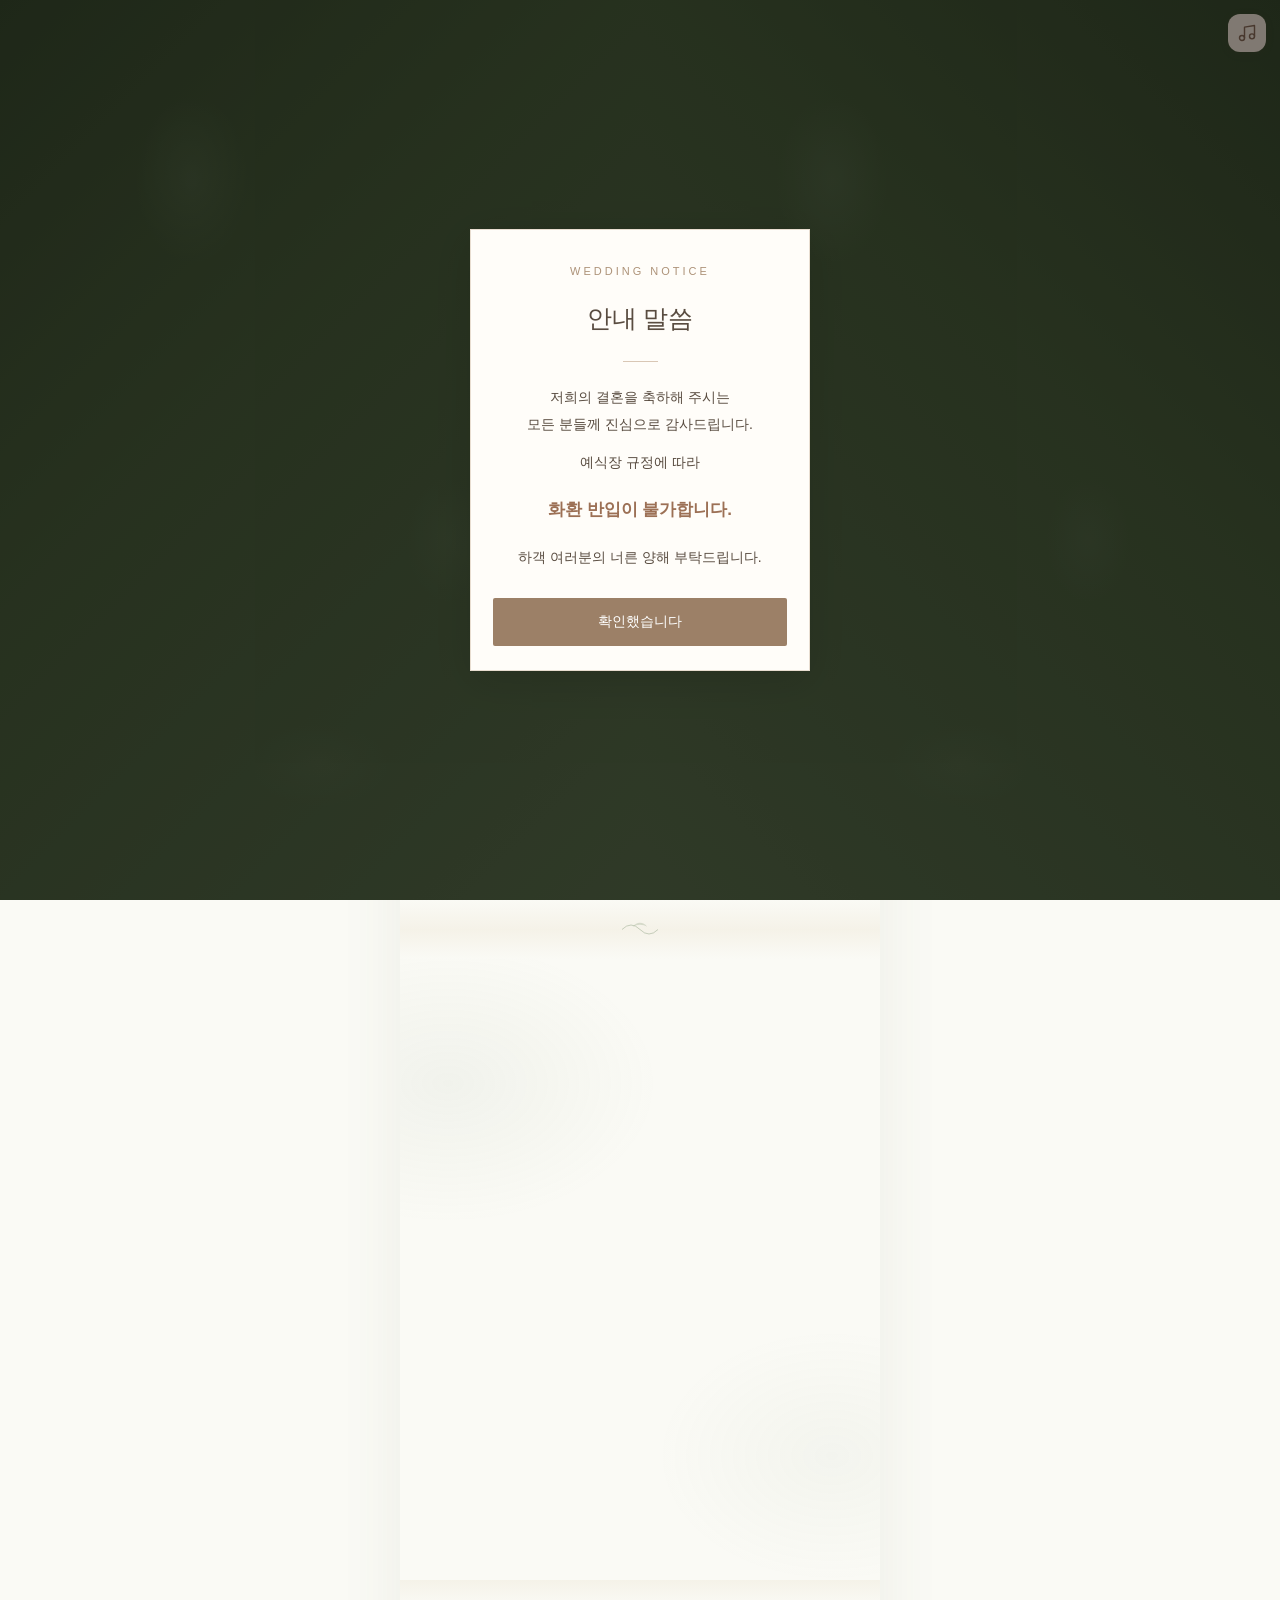
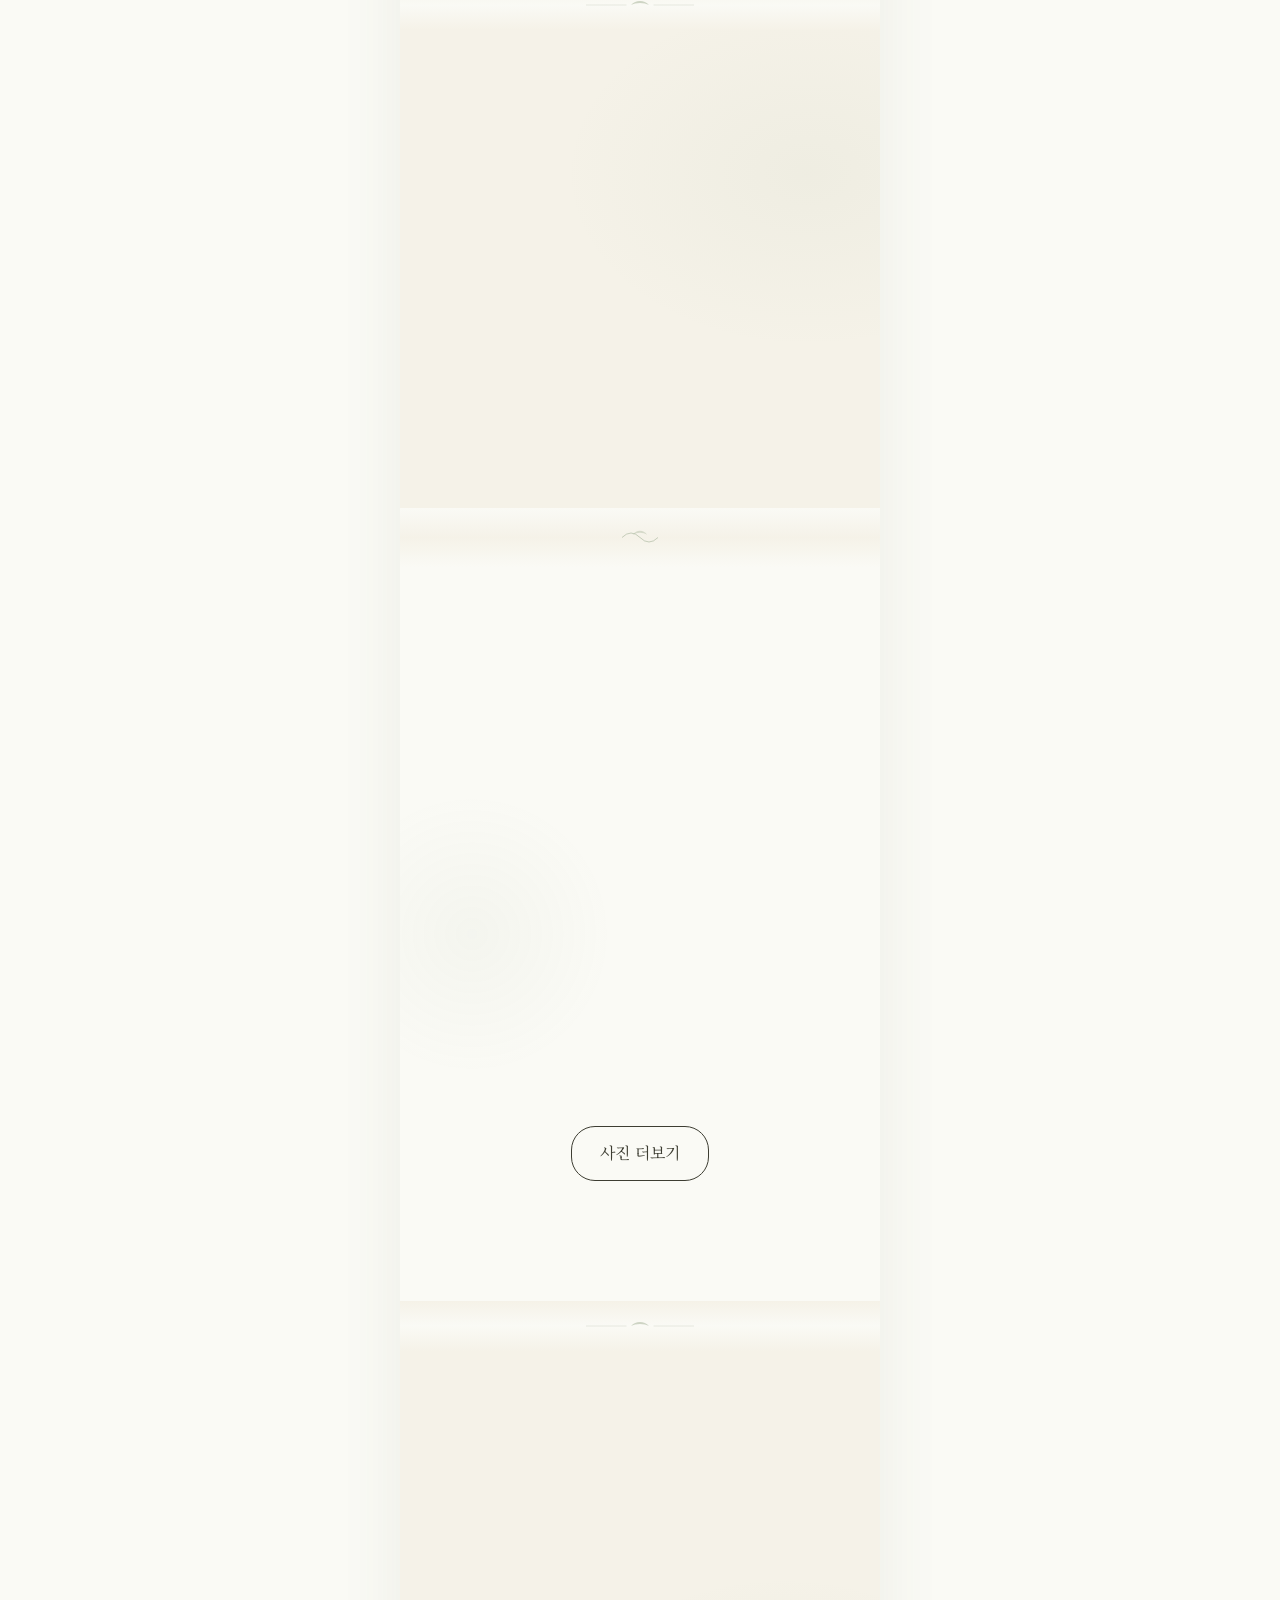
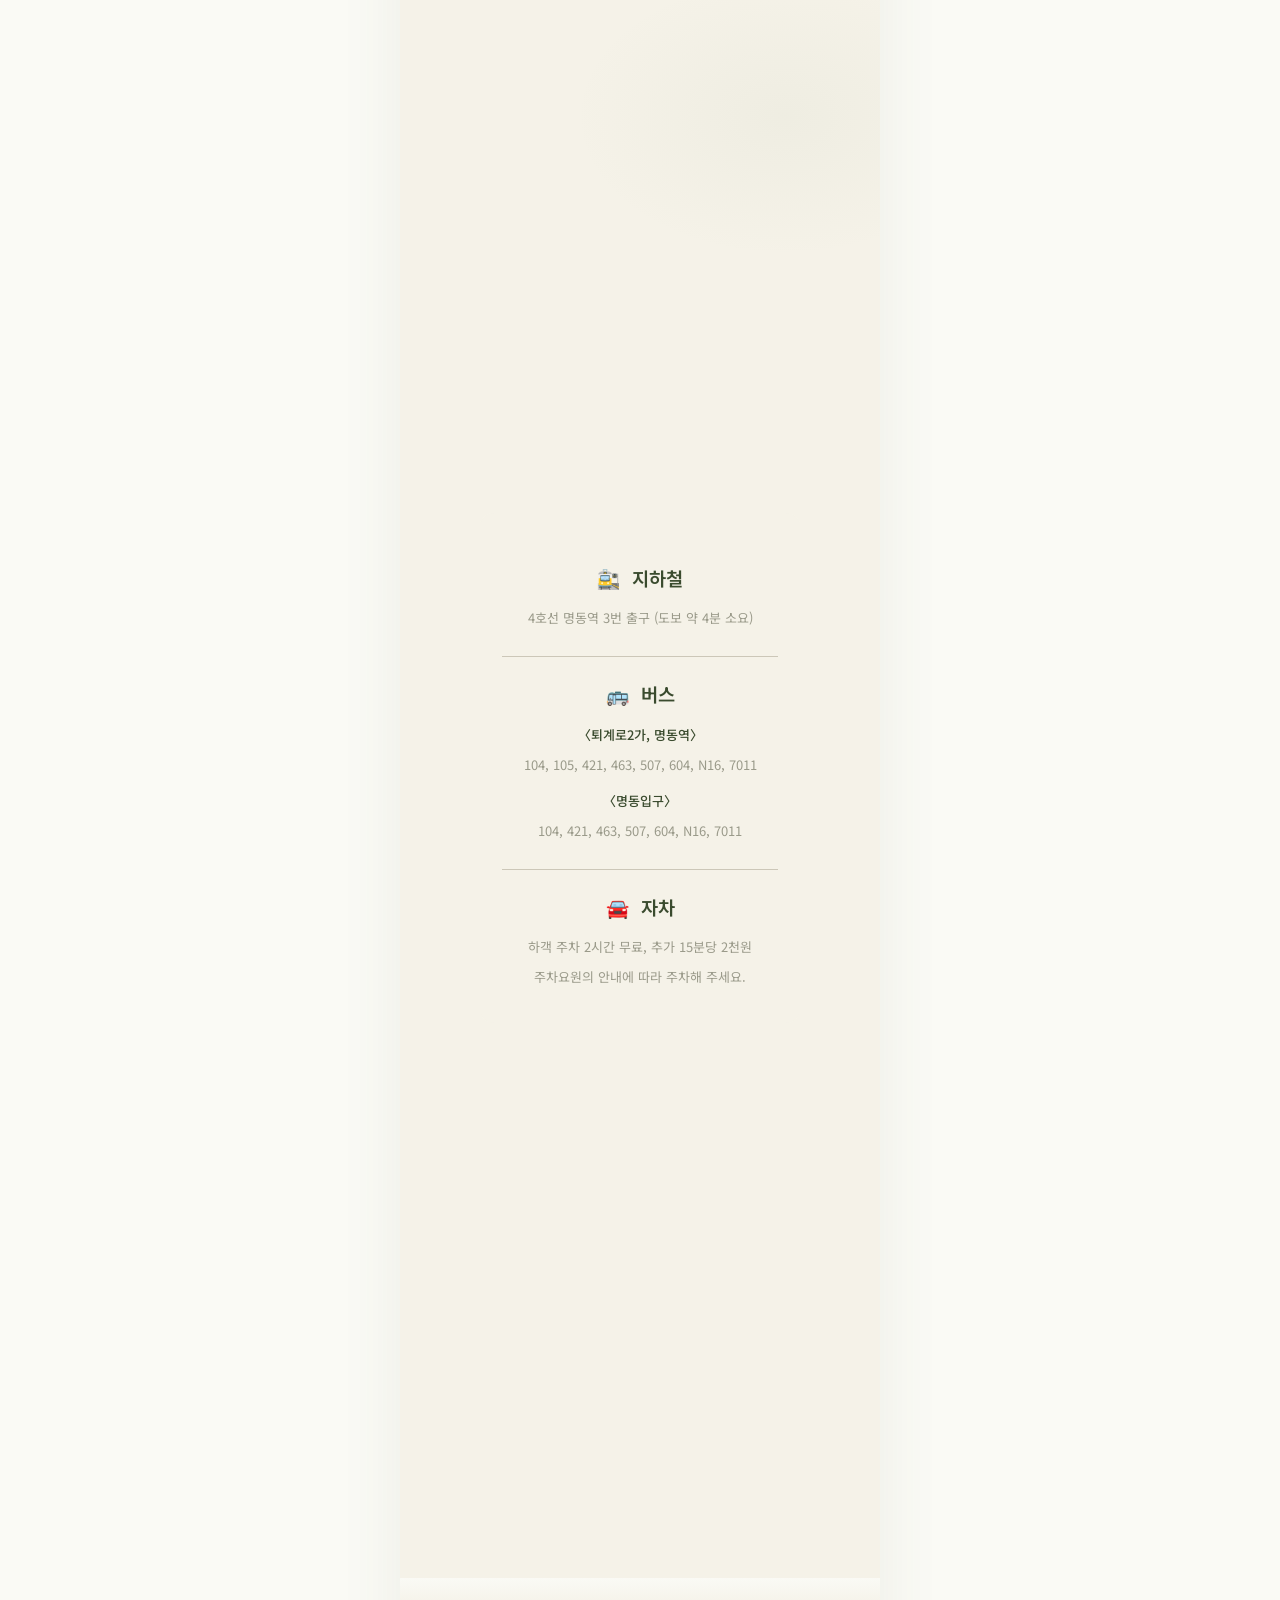
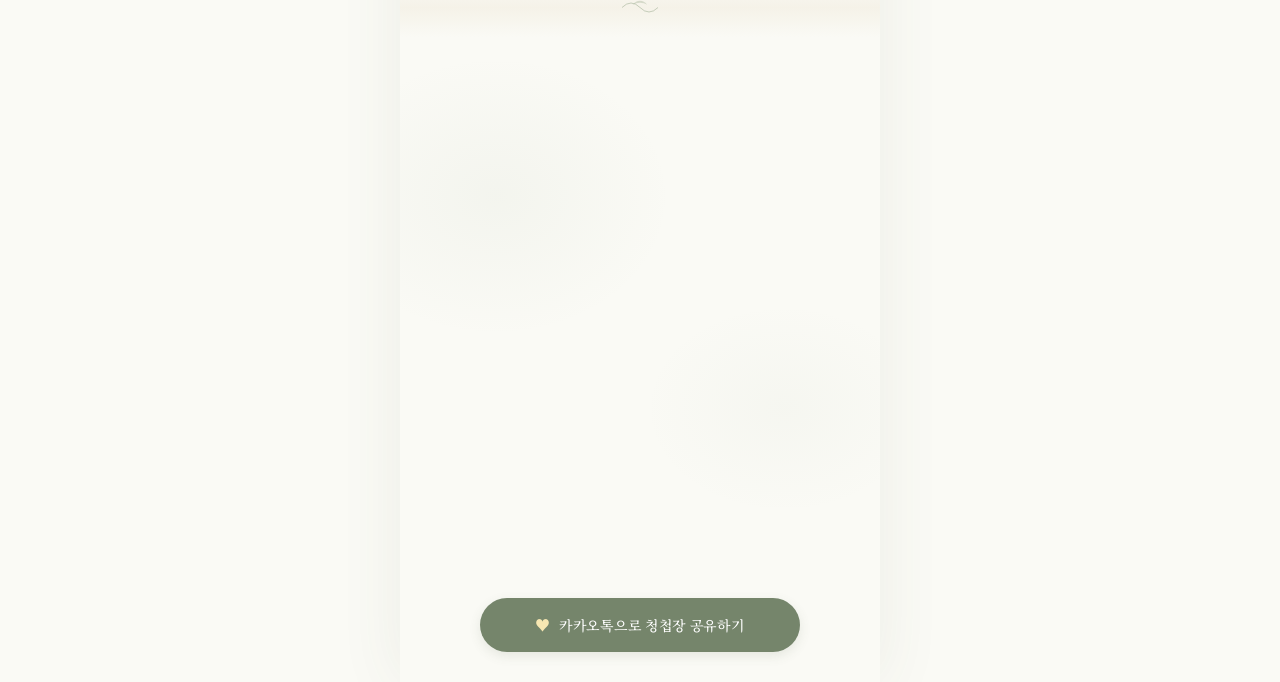
==== index.html @ 94fe9693 "Update index.html" ====
<!DOCTYPE html>
<html lang="ko">
<head>
  <meta charset="UTF-8">
  <meta name="viewport" content="width=device-width, initial-scale=1.0, viewport-fit=cover">
  <meta name="format-detection" content="telephone=no">

  <!-- Meta / OG tags - config.js 값으로 script에서 동적 설정 -->
  <meta property="og:type" content="website">
  <meta property="og:title" content="진혁 ♡ 한을 결혼합니다">
  <meta property="og:description" content="3월 6일 토요일 오후 1시30분 명동 라루체 5층 단독홀">
  <meta property="og:image" content="https://hyukeul.github.io/my_wedding_/images/og/1.jpg?v=5">
  <meta property="og:url" content="https://hyukeul.github.io/my_wedding_/">
  
  <meta name="description" content="3월 6일, 진혁과 한을이 부부가 됩니다. 소중한 분들을 초대합니다.">

  <title>진혁♡한을 결혼합니다</title>

  <!-- Fonts -->
  <link rel="preconnect" href="https://fonts.googleapis.com">
  <link rel="preconnect" href="https://fonts.gstatic.com" crossorigin>
  <link href="https://fonts.googleapis.com/css2?family=Noto+Serif+KR:wght@200;300;400;500;600;700&family=Noto+Sans+KR:wght@300;400;500;600&display=swap" rel="stylesheet">

<link rel="stylesheet" href="styles.css">
<script src="config.js"></script>
  
</head>
  
<body>

  <!-- ═══ Curtain Opening Animation ═══ -->
  <div id="curtain" class="curtain">
    <div class="curtain__left"></div>
    <div class="curtain__right"></div>
    <div class="curtain__content">
      <div class="curtain__leaf-icon">
        <svg width="32" height="32" viewBox="0 0 24 24" fill="none" stroke="currentColor" stroke-width="1"><path d="M12 2C6.5 2 2 6.5 2 12s4.5 10 10 10c1.5-3 2-6.5 2-10S13.5 5 12 2z"/><path d="M12 2c3 1.5 5 5 5 10s-2 8.5-5 10"/><path d="M2 12h20"/></svg>
      </div>
      <p class="curtain__subtitle">Wedding Invitation</p>
      <p class="curtain__names" id="curtainNames"></p>
      <button class="curtain__btn" id="curtainBtn">
        <svg width="16" height="16" viewBox="0 0 24 24" fill="none" stroke="currentColor" stroke-width="1.5"><path d="M12 2C6.5 2 2 6.5 2 12c0 3 2.5 6.5 10 10 7.5-3.5 10-7 10-10 0-5.5-4.5-10-10-10z"/><path d="M12 2v20"/></svg>
        초대장 열기
      </button>
    </div>
  </div>

  <!-- ═══ Falling Leaves ═══ -->
  <canvas id="leafCanvas" class="leaf-canvas"></canvas>

  <!-- ═══ Toast Notification ═══ -->
  <div id="toast" class="toast" aria-live="polite"></div>

  <!-- ═══ Photo Viewer Modal ═══ -->
  <div id="photoModal" class="photo-modal" role="dialog" aria-modal="true" aria-label="사진 보기">
    <button class="photo-modal__close" id="modalClose" aria-label="닫기">&times;</button>
    <button class="photo-modal__nav photo-modal__nav--prev" id="modalPrev" aria-label="이전 사진">&#8249;</button>
    <button class="photo-modal__nav photo-modal__nav--next" id="modalNext" aria-label="다음 사진">&#8250;</button>
    <div class="photo-modal__container" id="modalContainer">
      <img class="photo-modal__img" id="modalImg" src="" alt="사진" draggable="false">
    </div>
    <div class="photo-modal__counter" id="modalCounter"></div>
  </div>

  <!-- ═══ Main Content ═══ -->
  <main id="mainContent" class="main-content">

    <!-- ─── Hero Section ─── -->
    <section class="section hero" id="hero">
      <div class="hero__overlay"></div>
      <img class="hero__photo" id="heroPhoto" src="" alt="웨딩 사진" loading="eager">
      <div class="hero__content">
        <p class="hero__label animate-item" data-animate="fade-down">Wedding Invitation</p>
        <h1 class="hero__names animate-item" data-animate="fade-up" id="heroNames"></h1>
        <div class="hero__divider animate-item" data-animate="fade-in">
          <svg width="60" height="20" viewBox="0 0 60 20" fill="none">
            <path d="M5 10 Q15 2 30 10 Q45 18 55 10" stroke="rgba(255,255,255,0.5)" stroke-width="1" fill="none"/>
            <path d="M25 8 C28 3 32 3 35 8 C32 6 28 6 25 8z" fill="rgba(255,255,255,0.4)"/>
          </svg>
        </div>
        <p class="hero__date animate-item" data-animate="fade-up" id="heroDate"></p>
        <p class="hero__venue animate-item" data-animate="fade-up" id="heroVenue"></p>
      </div>

      <!-- Countdown -->
      <div class="countdown animate-item" data-animate="fade-up" id="countdown">
        <p class="countdown__label" id="countdownLabel"></p>
        <div class="countdown__timer">
          <div class="countdown__item">
            <span class="countdown__number" id="countDays">0</span>
            <span class="countdown__unit">일</span>
          </div>
          <div class="countdown__sep">:</div>
          <div class="countdown__item">
            <span class="countdown__number" id="countHours">0</span>
            <span class="countdown__unit">시간</span>
          </div>
          <div class="countdown__sep">:</div>
          <div class="countdown__item">
            <span class="countdown__number" id="countMinutes">0</span>
            <span class="countdown__unit">분</span>
          </div>
          <div class="countdown__sep">:</div>
          <div class="countdown__item">
            <span class="countdown__number" id="countSeconds">0</span>
            <span class="countdown__unit">초</span>
          </div>
        </div>
      </div>
    </section>

    <!-- ─── Leaf Divider ─── -->
    <div class="leaf-divider" aria-hidden="true">
      <svg viewBox="0 0 200 30" preserveAspectRatio="none">
        <path d="M80 15 Q90 5 100 15 Q110 25 120 15" stroke="var(--color-sage)" stroke-width="1" fill="none" opacity="0.5"/>
        <path d="M92 12 C96 6 104 6 108 12 C104 9 96 9 92 12z" fill="var(--color-sage)" opacity="0.3"/>
      </svg>
    </div>

    <!-- ─── Greeting Section ─── -->
    <section class="section greeting" id="greeting">
      <div class="section__inner">
        <div class="botanical-ornament animate-item" data-animate="fade-in" aria-hidden="true">
          <svg width="40" height="50" viewBox="0 0 40 50" fill="none">
            <path d="M20 48 L20 20" stroke="var(--color-sage)" stroke-width="1"/>
            <path d="M20 35 C12 30 8 22 12 15 C16 8 20 12 20 20" stroke="var(--color-sage)" stroke-width="1" fill="var(--color-sage)" fill-opacity="0.15"/>
            <path d="M20 30 C28 25 32 17 28 10 C24 3 20 7 20 15" stroke="var(--color-sage)" stroke-width="1" fill="var(--color-sage)" fill-opacity="0.15"/>
            <path d="M20 25 C14 22 11 16 14 11 C17 6 20 9 20 14" stroke="var(--color-forest)" stroke-width="0.8" fill="var(--color-forest)" fill-opacity="0.1"/>
          </svg>
        </div>
        <h2 class="section__title animate-item" data-animate="fade-up" id="greetingTitle"></h2>
        <p class="greeting__text animate-item" data-animate="fade-up" id="greetingContent"></p>
        <div class="greeting__parents animate-item" data-animate="fade-up" id="greetingParents"></div>
      </div>
    </section>

    <!-- ─── Leaf Divider ─── -->
    <div class="leaf-divider leaf-divider--alt" aria-hidden="true">
      <svg viewBox="0 0 200 20" preserveAspectRatio="none">
        <line x1="40" y1="10" x2="85" y2="10" stroke="var(--color-sage)" stroke-width="0.5" opacity="0.4"/>
        <path d="M90 10 C95 4 105 4 110 10 C105 7 95 7 90 10z" fill="var(--color-sage)" opacity="0.4"/>
        <line x1="115" y1="10" x2="160" y2="10" stroke="var(--color-sage)" stroke-width="0.5" opacity="0.4"/>
      </svg>
    </div>

    <!-- ─── Story Section ─── -->
    <section class="section story" id="story">
      <div class="section__inner">
        <h2 class="section__title animate-item" data-animate="fade-up" id="storyTitle"></h2>
        <p class="story__text animate-item" data-animate="fade-up" id="storyContent"></p>
        <div class="story__photos" id="storyPhotos"></div>
      </div>
    </section>

    <!-- ─── Leaf Divider ─── -->
    <div class="leaf-divider" aria-hidden="true">
      <svg viewBox="0 0 200 30" preserveAspectRatio="none">
        <path d="M80 15 Q90 5 100 15 Q110 25 120 15" stroke="var(--color-sage)" stroke-width="1" fill="none" opacity="0.5"/>
        <path d="M92 12 C96 6 104 6 108 12 C104 9 96 9 92 12z" fill="var(--color-sage)" opacity="0.3"/>
      </svg>
    </div>

    <!-- ─── Gallery Section ─── -->
    <section class="section gallery" id="gallery">
      <div class="section__inner">
        <h2 class="section__title animate-item" data-animate="fade-up">갤러리</h2>
        <div class="gallery__grid" id="galleryGrid"></div>
      </div>
    </section>

    <!-- ─── Leaf Divider ─── -->
    <div class="leaf-divider leaf-divider--alt" aria-hidden="true">
      <svg viewBox="0 0 200 20" preserveAspectRatio="none">
        <line x1="40" y1="10" x2="85" y2="10" stroke="var(--color-sage)" stroke-width="0.5" opacity="0.4"/>
        <path d="M90 10 C95 4 105 4 110 10 C105 7 95 7 90 10z" fill="var(--color-sage)" opacity="0.4"/>
        <line x1="115" y1="10" x2="160" y2="10" stroke="var(--color-sage)" stroke-width="0.5" opacity="0.4"/>
      </svg>
    </div>

    <!-- ─── Location Section ─── -->
    <section class="section location" id="location">
      <div class="section__inner">
        <h2 class="section__title animate-item" data-animate="fade-up">오시는 길</h2>
        <div class="location__info animate-item" data-animate="fade-up">
          <p class="location__venue" id="locationVenue"></p>
          <p class="location__hall" id="locationHall"></p>
          <p class="location__address" id="locationAddress"></p>
          <p class="location__tel" id="locationTel"></p>
        </div>
        <button class="btn btn--text location__copy animate-item" data-animate="fade-up" id="copyAddressBtn">
          <svg width="16" height="16" viewBox="0 0 24 24" fill="none" stroke="currentColor" stroke-width="1.5"><rect x="9" y="9" width="13" height="13" rx="2"/><path d="M5 15H4a2 2 0 01-2-2V4a2 2 0 012-2h9a2 2 0 012 2v1"/></svg>
          주소 복사
        </button>
        <div class="location__map animate-item" data-animate="scale-in">
          <img class="location__map-img" id="locationMapImg" src="" alt="약도" loading="lazy">
        </div>
        <div class="location__links animate-item" data-animate="fade-up">
          <a class="btn btn--kakao" id="kakaoMapBtn" href="#" target="_blank" rel="noopener">카카오맵</a>
          <a class="btn btn--naver" id="naverMapBtn" href="#" target="_blank" rel="noopener">네이버지도</a>
        </div>

<!-- 교통 안내 -->
<section class="transport-section">
  <!-- 지하철 -->
  <div class="transport-item">
    <h3><span class="transport-icon">🚉  </span> 지하철</h3>
    <p>4호선 명동역 3번 출구 (도보 약 4분 소요)</p>
  </div>

  <!-- 버스 -->
  <div class="transport-item">
    <h3><span class="transport-icon">🚌</span> 버스</h3>
    <p class="transport-stop">〈퇴계로2가, 명동역〉</p>
    <p>104, 105, 421, 463, 507, 604, N16, 7011</p>

    <p class="transport-stop">〈명동입구〉</p>
    <p>104, 421, 463, 507, 604, N16, 7011</p>
  </div>

  <!-- 자차 -->
  <div class="transport-item">
    <h3><span class="transport-icon">🚘</span> 자차</h3>
    <p>하객 주차 2시간 무료, 추가 15분당 2천원</p>
    <p>주차요원의 안내에 따라 주차해 주세요.</p>
  </div>

</section>

        <!-- Calendar -->
        <div class="calendar-inline animate-item" data-animate="scale-in">
          <div class="calendar" id="calendarGrid"></div>
          <div class="calendar-actions">
            <a class="btn btn--outline" id="googleCalBtn" href="#" target="_blank" rel="noopener">
              <svg width="18" height="18" viewBox="0 0 24 24" fill="none" stroke="currentColor" stroke-width="1.5"><rect x="3" y="4" width="18" height="18" rx="2"/><path d="M16 2v4M8 2v4M3 10h18M8 14h.01M12 14h.01M16 14h.01M8 18h.01M12 18h.01"/></svg>
              Google 캘린더
            </a>
            <button class="btn btn--outline" id="icsDownloadBtn">
              <svg width="18" height="18" viewBox="0 0 24 24" fill="none" stroke="currentColor" stroke-width="1.5"><rect x="3" y="4" width="18" height="18" rx="2"/><path d="M16 2v4M8 2v4M3 10h18"/><path d="M12 14v4M10 16l2 2 2-2"/></svg>
              Apple 캘린더
            </button>
          </div>
        </div>
      </div>
    </section>

    <!-- ─── Leaf Divider ─── -->
    <div class="leaf-divider" aria-hidden="true">
      <svg viewBox="0 0 200 30" preserveAspectRatio="none">
        <path d="M80 15 Q90 5 100 15 Q110 25 120 15" stroke="var(--color-sage)" stroke-width="1" fill="none" opacity="0.5"/>
        <path d="M92 12 C96 6 104 6 108 12 C104 9 96 9 92 12z" fill="var(--color-sage)" opacity="0.3"/>
      </svg>
    </div>

    <!-- ─── Account Section (축의금) ─── -->
    <section class="section account" id="account">
      <div class="section__inner">
        <div class="botanical-ornament animate-item" data-animate="fade-in" aria-hidden="true">
          <svg width="30" height="30" viewBox="0 0 30 30" fill="none">
            <path d="M15 28 C8 22 3 15 8 8 C13 1 15 8 15 15" stroke="var(--color-sage)" stroke-width="1" fill="var(--color-sage)" fill-opacity="0.15"/>
            <path d="M15 28 C22 22 27 15 22 8 C17 1 15 8 15 15" stroke="var(--color-sage)" stroke-width="1" fill="var(--color-sage)" fill-opacity="0.15"/>
          </svg>
        </div>
        <h2 class="section__title animate-item" data-animate="fade-up">마음 전하실 곳</h2>
        <p class="account__desc animate-item" data-animate="fade-up">축하의 마음을 담아 축의금을 전달해 보세요.</p>

        <!-- Groom Accounts -->
        <div class="accordion animate-item" data-animate="fade-up">
          <button class="accordion__trigger" id="groomAccordion" aria-expanded="false">
            <span class="accordion__icon">
              <svg width="16" height="16" viewBox="0 0 24 24" fill="none" stroke="currentColor" stroke-width="1.5"><path d="M12 2C6.5 2 2 6.5 2 12c0 3 2.5 6.5 10 10 7.5-3.5 10-7 10-10 0-5.5-4.5-10-10-10z"/><path d="M12 2v20"/></svg>
            </span>
            <span>신랑측 계좌번호</span>
            <svg class="accordion__arrow" width="20" height="20" viewBox="0 0 24 24" fill="none" stroke="currentColor" stroke-width="2"><polyline points="6 9 12 15 18 9"/></svg>
          </button>
          <div class="accordion__panel" id="groomAccordionPanel">
            <div class="accordion__panel-inner" id="groomAccountList"></div>
          </div>
        </div>

        <!-- Bride Accounts -->
        <div class="accordion animate-item" data-animate="fade-up">
          <button class="accordion__trigger" id="brideAccordion" aria-expanded="false">
            <span class="accordion__icon">
              <svg width="16" height="16" viewBox="0 0 24 24" fill="none" stroke="currentColor" stroke-width="1.5"><path d="M12 2C6.5 2 2 6.5 2 12c0 3 2.5 6.5 10 10 7.5-3.5 10-7 10-10 0-5.5-4.5-10-10-10z"/><path d="M12 2v20"/></svg>
            </span>
            <span>신부측 계좌번호</span>
            <svg class="accordion__arrow" width="20" height="20" viewBox="0 0 24 24" fill="none" stroke="currentColor" stroke-width="2"><polyline points="6 9 12 15 18 9"/></svg>
          </button>
          <div class="accordion__panel" id="brideAccordionPanel">
            <div class="accordion__panel-inner" id="brideAccountList"></div>
          </div>
        </div>
      </div>
    </section>

<!-- 화환 반입 불가 안내 팝업 -->
<style>
  #wedding-notice-overlay {
    position: fixed;
    inset: 0;
    background: rgba(0, 0, 0, 0.48);
    display: flex;
    align-items: center;
    justify-content: center;
    padding: 20px;
    z-index: 99999;
    box-sizing: border-box;
  }

  #wedding-notice-box {
    width: 100%;
    max-width: 340px;
    background: #fffdf9;
    border: 1px solid #e8ddd0;
    padding: 32px 22px 24px;
    box-sizing: border-box;
    text-align: center;
    color: #594c40;
    font-family: sans-serif;
    box-shadow: 0 10px 40px rgba(0,0,0,.12);
    animation: noticeFadeIn .3s ease-out;
  }

  #wedding-notice-box .notice-label {
    color: #ad9278;
    font-size: 11px;
    letter-spacing: 3px;
    margin-bottom: 14px;
  }

  #wedding-notice-box h2 {
    font-size: 25px;
    font-weight: 500;
    margin: 0 0 20px;
  }

  #wedding-notice-box .notice-line {
    width: 35px;
    height: 1px;
    background: #d9c7b5;
    margin: 0 auto 22px;
  }

  #wedding-notice-box p {
    font-size: 14px;
    line-height: 1.9;
    word-break: keep-all;
    margin: 0 0 12px;
  }

  #wedding-notice-box .notice-highlight {
    color: #9c7055;
    font-size: 17px;
    font-weight: 700;
    margin: 18px 0;
  }

  #wedding-notice-close {
    width: 100%;
    border: none;
    border-radius: 2px;
    background: #9c8067;
    color: white;
    font-size: 14px;
    padding: 15px 10px;
    margin-top: 15px;
    cursor: pointer;
  }

  @keyframes noticeFadeIn {
    from { opacity: 0; transform: translateY(8px); }
    to { opacity: 1; transform: translateY(0); }
  }
</style>

<div id="wedding-notice-overlay" role="dialog"
     aria-modal="true" aria-labelledby="wedding-notice-title">
  <div id="wedding-notice-box">
    <div class="notice-label">WEDDING NOTICE</div>
    <h2 id="wedding-notice-title">안내 말씀</h2>
    <div class="notice-line"></div>

    <p>저희의 결혼을 축하해 주시는<br>
       모든 분들께 진심으로 감사드립니다.</p>

    <p>예식장 규정에 따라</p>

    <p class="notice-highlight">
      화환 반입이 불가합니다.
    </p>

    <p>하객 여러분의 너른 양해 부탁드립니다.</p>

    <button id="wedding-notice-close" type="button">
      확인했습니다
    </button>
  </div>
</div>

    <script src="https://t1.kakaocdn.net/kakao_js_sdk/2.8.4/kakao.min.js"
  integrity="sha384-BGX7Wb16GmRFagri4bLJV2DgipVZaU2AI812GZtHtHzzDQJnfHasDXN5houxv45w"
  crossorigin="anonymous"></script>

<script>
  Kakao.init('373d7e4ef4385fef5acaa41dbed1ad77');
  console.log('Kakao SDK:', Kakao.isInitialized());
</script>

   <!-- 카카오톡 공유 버튼 -->
<div class="kakao-share-wrap">
  <button
    id="kakao-share-button"
    type="button"
    class="kakao-share-button"
  >
    <span class="kakao-share-icon">♥</span>
    <span>카카오톡으로 청첩장 공유하기 </span>
  </button>
</div>

<style>
  .kakao-share-wrap {
    text-align: center;
    padding: 30px 16px;
  }

  .kakao-share-button {
    display: inline-flex;
    align-items: center;
    justify-content: center;
    gap: 9px;
    width: 100%;
    max-width: 320px;
    min-height: 54px;
    padding: 15px 20px;
    border: none;
    border-radius: 30px;
    background: #75856B;
    color: #FFFFFF;
    font-family: inherit;
    font-size: 14px;
    font-weight: 500;
    letter-spacing: -0.3px;
    cursor: pointer;
    box-shadow: 0 4px 12px rgba(80, 100, 72, 0.12);
    transition: background 0.2s ease, transform 0.2s ease;
  }

  .kakao-share-button:active {
    background: #627458;
    transform: scale(0.98);
  }

  .kakao-share-icon {
    font-size: 15px;
    color: #F7E7B2;
  }
</style>
    
    <script src="script.js?v=2"></script>

    <script>
  (function () {
    var button = document.getElementById('kakao-share-button');

    if (!button) return;

    button.addEventListener('click', function () {
      if (typeof Kakao === 'undefined' || !Kakao.isInitialized()) {
        alert('카카오 공유 기능을 불러오지 못했어요. 잠시 후 다시 시도해 주세요.');
        return;
      }

      Kakao.Share.sendDefault({
        objectType: 'feed',
        content: {
          title: '진혁 ♡ 한을, 결혼합니다 💍',
          description: '저희 두 사람의 새로운 시작에 함께해 주세요 🤍',
          imageUrl: 'https://hyukeul.github.io/my_wedding_/images/og/wedding-new.jpg',
          link: {
            webUrl: 'https://hyukeul.github.io/my_wedding_/',
            mobileWebUrl: 'https://hyukeul.github.io/my_wedding_/'
          }
        },
        buttons: [
          {
            title: '청첩장 보기',
            link: {
              webUrl: 'https://hyukeul.github.io/my_wedding_/',
              mobileWebUrl: 'https://hyukeul.github.io/my_wedding_/'
            }
          }
        ]
      });
    });
  })();
</script>
    
<script>
  (function () {
    var overlay = document.getElementById(
      'wedding-notice-overlay'
    );
    var closeButton = document.getElementById(
      'wedding-notice-close'
    );

    if (overlay && closeButton) {
      closeButton.addEventListener('click', function () {
        overlay.style.display = 'none';
      });
    }
  })();
</script>

<!-- 배경음악 버튼 -->
<button id="music-toggle" type="button"
  aria-label="배경음악 재생"
  style="
    position: fixed;
    right: 14px;
    top: 14px;
    z-index: 9999;
    width: 38px;
    height: 38px;
    padding: 0;
    border: none;
    border-radius: 12px;
    background: #F5E7D9;
    color: #896B58;
    box-shadow: 0 2px 8px rgba(100,70,50,0.12);
    display: flex;
    align-items: center;
    justify-content: center;
    cursor: pointer;
  ">
  <!-- 처음에는 음표 아이콘 -->
  <svg id="music-icon" width="20" height="20"
    viewBox="0 0 24 24" fill="none"
    stroke="currentColor" stroke-width="1.7"
    stroke-linecap="round" stroke-linejoin="round">
    <path d="M9 18V5l12-2v13"/>
    <circle cx="6" cy="18" r="3"/>
    <circle cx="18" cy="16" r="3"/>
  </svg>
</button>

<!-- 배경음악 파일 -->
<audio id="wedding-music" loop preload="none">
  <source src="audio/wedding-piano.mp3" type="audio/mpeg">
</audio>

<script>
(function () {
  var button = document.getElementById('music-toggle');
  var music = document.getElementById('wedding-music');
  var icon = document.getElementById('music-icon');

  if (!button || !music || !icon) return;

  // 음표 아이콘
  var musicIcon = `
    <path d="M9 18V5l12-2v13"/>
    <circle cx="6" cy="18" r="3"/>
    <circle cx="18" cy="16" r="3"/>
  `;

  // 음소거 아이콘
  var muteIcon = `
    <polygon points="11 5 6 9 3 9 3 15 6 15 11 19 11 5"/>
    <line x1="16" y1="9" x2="21" y2="15"/>
    <line x1="21" y1="9" x2="16" y2="15"/>
  `;

  button.addEventListener('click', function () {
    if (music.paused) {
      music.play().then(function () {
        icon.innerHTML = musicIcon;
        button.setAttribute('aria-label', '배경음악 일시정지');
      }).catch(function () {
        alert('음악을 재생할 수 없어요. 음원 파일 경로를 확인해 주세요.');
      });
    } else {
      music.pause();
      icon.innerHTML = muteIcon;
      button.setAttribute('aria-label', '배경음악 재생');
    }
  });
})();
</script>
    
</body>
</html>
---- styles.css ----
/* ═══════════════════════════════════════════
   Nature Green Wedding Invitation
   Korean Mobile 청첩장 - Styles
   ═══════════════════════════════════════════ */

/* ─── CSS Variables ─── */
:root {
  --color-sage: #8B9E7E;
  --color-sage-light: #a8b89e;
  --color-sage-lighter: #c5d2bc;
  --color-forest: #4A5E3B;
  --color-forest-dark: #3a4b2e;
  --color-cream: #F5F2E8;
  --color-warm-white: #FAFAF5;
  --color-brown: #8B7355;
  --color-brown-light: #a89578;

  --color-bg: var(--color-warm-white);
  --color-bg-warm: var(--color-cream);
  --color-bg-card: #ffffff;
  --color-text: #3d3d32;
  --color-text-light: #6b6b5e;
  --color-text-muted: #9a9a8a;
  --color-accent: var(--color-sage);
  --color-accent-light: var(--color-sage-light);
  --color-accent-dark: var(--color-forest);
  --color-border: #ddd8cc;
  --color-divider: #ccc7b8;
  --color-overlay: rgba(58, 64, 50, 0.6);
  --color-kakao: #fee500;
  --color-naver: #03c75a;
  --color-white: #ffffff;
  --color-toast-bg: rgba(74, 94, 59, 0.92);

  --font-serif: 'Noto Serif KR', 'Georgia', serif;
  --font-sans: 'Noto Sans KR', 'Apple SD Gothic Neo', sans-serif;

  --spacing-xs: 0.5rem;
  --spacing-sm: 1rem;
  --spacing-md: 1.5rem;
  --spacing-lg: 2.5rem;
  --spacing-xl: 4rem;
  --spacing-2xl: 6rem;

  --radius-sm: 4px;
  --radius-md: 8px;
  --radius-lg: 16px;

  --transition: 0.3s ease;
  --transition-slow: 0.6s ease;

  --safe-top: env(safe-area-inset-top, 0px);
  --safe-bottom: env(safe-area-inset-bottom, 0px);
  --safe-left: env(safe-area-inset-left, 0px);
  --safe-right: env(safe-area-inset-right, 0px);
}

/* ─── Reset & Base ─── */
*,
*::before,
*::after {
  margin: 0;
  padding: 0;
  box-sizing: border-box;
}

html {
  font-size: 16px;
  -webkit-text-size-adjust: 100%;
  scroll-behavior: smooth;
}

body {
  font-family: var(--font-serif);
  color: var(--color-text);
  background-color: var(--color-bg);
  line-height: 1.8;
  -webkit-font-smoothing: antialiased;
  -moz-osx-font-smoothing: grayscale;
  overflow-x: hidden;
  padding-top: var(--safe-top);
  padding-bottom: var(--safe-bottom);
  padding-left: var(--safe-left);
  padding-right: var(--safe-right);
}

body.no-scroll {
  overflow: hidden;
  position: fixed;
  width: 100%;
}

img {
  display: block;
  max-width: 100%;
  height: auto;
}

button {
  cursor: pointer;
  font-family: inherit;
  border: none;
  background: none;
  color: inherit;
}

a {
  color: inherit;
  text-decoration: none;
}

/* ─── Utility ─── */
.sr-only {
  position: absolute;
  width: 1px;
  height: 1px;
  padding: 0;
  margin: -1px;
  overflow: hidden;
  clip: rect(0, 0, 0, 0);
  white-space: nowrap;
  border: 0;
}

/* ═══════════════════════════════════════════
   Curtain Opening Animation
   ═══════════════════════════════════════════ */
.curtain {
  position: fixed;
  inset: 0;
  z-index: 9999;
  display: flex;
  align-items: center;
  justify-content: center;
}

.curtain__left,
.curtain__right {
  position: absolute;
  top: 0;
  width: 50%;
  height: 100%;
  transition: transform 1.2s cubic-bezier(0.77, 0, 0.18, 1);
  will-change: transform;
}

.curtain__left {
  left: 0;
  background: linear-gradient(135deg, #3a4b2e 0%, #4A5E3B 40%, #5a6e4b 100%);
}

.curtain__right {
  right: 0;
  background: linear-gradient(225deg, #3a4b2e 0%, #4A5E3B 40%, #5a6e4b 100%);
}

/* Botanical texture on curtain panels */
.curtain__left::after,
.curtain__right::after {
  content: '';
  position: absolute;
  inset: 0;
  background:
    radial-gradient(ellipse 80px 120px at 30% 20%, rgba(139,158,126,0.15) 0%, transparent 70%),
    radial-gradient(ellipse 60px 90px at 70% 60%, rgba(139,158,126,0.1) 0%, transparent 70%),
    radial-gradient(ellipse 100px 60px at 50% 85%, rgba(139,158,126,0.08) 0%, transparent 70%);
  pointer-events: none;
}

.curtain.is-open .curtain__left {
  transform: translateX(-100%);
}

.curtain.is-open .curtain__right {
  transform: translateX(100%);
}

.curtain.is-open .curtain__content {
  opacity: 0;
  transform: scale(0.9);
}

.curtain.is-hidden {
  display: none;
}

.curtain__content {
  position: relative;
  z-index: 1;
  text-align: center;
  color: var(--color-white);
  transition: opacity 0.5s ease, transform 0.5s ease;
}

.curtain__leaf-icon {
  margin-bottom: var(--spacing-md);
  opacity: 0.6;
}

.curtain__subtitle {
  font-family: var(--font-sans);
  font-size: 0.8125rem;
  font-weight: 300;
  letter-spacing: 4px;
  text-transform: uppercase;
  margin-bottom: var(--spacing-md);
  opacity: 0.75;
}

.curtain__names {
  font-family: var(--font-serif);
  font-size: 1.75rem;
  font-weight: 300;
  letter-spacing: 6px;
  margin-bottom: var(--spacing-lg);
}

.curtain__btn {
  display: inline-flex;
  align-items: center;
  gap: 0.5rem;
  padding: 0.875rem 2.5rem;
  border: 1px solid rgba(255, 255, 255, 0.4);
  color: var(--color-white);
  font-family: var(--font-sans);
  font-size: 0.875rem;
  font-weight: 300;
  letter-spacing: 3px;
  background: rgba(255, 255, 255, 0.05);
  transition: var(--transition);
  cursor: pointer;
  border-radius: var(--radius-sm);
}

.curtain__btn:hover,
.curtain__btn:focus {
  background: rgba(255, 255, 255, 0.12);
  border-color: rgba(255, 255, 255, 0.7);
}

/* ═══════════════════════════════════════════
   Falling Leaves Canvas
   ═══════════════════════════════════════════ */
.leaf-canvas {
  position: fixed;
  inset: 0;
  z-index: 100;
  pointer-events: none;
  width: 100%;
  height: 100%;
}

/* ═══════════════════════════════════════════
   Toast
   ═══════════════════════════════════════════ */
.toast {
  position: fixed;
  bottom: calc(2rem + var(--safe-bottom));
  left: 50%;
  transform: translateX(-50%) translateY(20px);
  background: var(--color-toast-bg);
  color: var(--color-white);
  padding: 0.75rem 1.5rem;
  border-radius: 100px;
  font-family: var(--font-sans);
  font-size: 0.8125rem;
  font-weight: 300;
  z-index: 10000;
  opacity: 0;
  transition: opacity 0.3s ease, transform 0.3s ease;
  pointer-events: none;
  white-space: nowrap;
}

.toast.is-visible {
  opacity: 1;
  transform: translateX(-50%) translateY(0);
}

/* ═══════════════════════════════════════════
   Photo Modal
   ═══════════════════════════════════════════ */
.photo-modal {
  position: fixed;
  inset: 0;
  z-index: 9000;
  background: rgba(0, 0, 0, 0.95);
  display: flex;
  align-items: center;
  justify-content: center;
  opacity: 0;
  visibility: hidden;
  transition: opacity 0.3s ease, visibility 0.3s ease;
}

.photo-modal.is-open {
  opacity: 1;
  visibility: visible;
}

.photo-modal__close {
  position: absolute;
  top: calc(1rem + var(--safe-top));
  right: calc(1rem + var(--safe-right));
  color: var(--color-white);
  font-size: 2rem;
  width: 44px;
  height: 44px;
  display: flex;
  align-items: center;
  justify-content: center;
  z-index: 2;
  opacity: 0.8;
  transition: opacity var(--transition);
}

.photo-modal__close:hover {
  opacity: 1;
}

.photo-modal__nav {
  position: absolute;
  top: 50%;
  transform: translateY(-50%);
  color: var(--color-white);
  font-size: 2.5rem;
  width: 48px;
  height: 48px;
  display: flex;
  align-items: center;
  justify-content: center;
  z-index: 2;
  opacity: 0.7;
  transition: opacity var(--transition);
}

.photo-modal__nav:hover {
  opacity: 1;
}

.photo-modal__nav--prev {
  left: calc(0.5rem + var(--safe-left));
}

.photo-modal__nav--next {
  right: calc(0.5rem + var(--safe-right));
}

.photo-modal__container {
  width: 100%;
  height: 100%;
  display: flex;
  align-items: center;
  justify-content: center;
  padding: 3.5rem 2.5rem;
  touch-action: pan-y;
  user-select: none;
  -webkit-user-select: none;
}

.photo-modal__img {
  max-width: 100%;
  max-height: 100%;
  object-fit: contain;
  transition: transform 0.3s ease;
}

.photo-modal__counter {
  position: absolute;
  bottom: calc(1.5rem + var(--safe-bottom));
  left: 50%;
  transform: translateX(-50%);
  color: rgba(255, 255, 255, 0.7);
  font-family: var(--font-sans);
  font-size: 0.875rem;
  letter-spacing: 2px;
}

/* ═══════════════════════════════════════════
   Main Content
   ═══════════════════════════════════════════ */
.main-content {
  max-width: 100%;
  overflow: hidden;
}

/* ─── Section Base ─── */
.section {
  padding: var(--spacing-2xl) 0;
  position: relative;
}

.section__inner {
  max-width: 640px;
  margin: 0 auto;
  padding: 0 var(--spacing-md);
  text-align: center;
}

.section__title {
  font-family: var(--font-serif);
  font-size: 1.25rem;
  font-weight: 300;
  letter-spacing: 4px;
  margin-bottom: var(--spacing-lg);
  color: var(--color-forest);
}

/* ─── Botanical Ornaments ─── */
.botanical-ornament {
  margin-bottom: var(--spacing-md);
  display: flex;
  justify-content: center;
}

/* ─── Leaf Dividers between sections ─── */
.leaf-divider {
  display: flex;
  justify-content: center;
  align-items: center;
  padding: var(--spacing-sm) 0;
  background: linear-gradient(180deg, var(--color-warm-white) 0%, var(--color-cream) 50%, var(--color-warm-white) 100%);
}

.leaf-divider svg {
  width: 120px;
  height: auto;
}

.leaf-divider--alt {
  background: linear-gradient(180deg, var(--color-cream) 0%, var(--color-warm-white) 50%, var(--color-cream) 100%);
}

/* ═══════════════════════════════════════════
   Hero Section
   ═══════════════════════════════════════════ */
.hero {
  position: relative;
  min-height: 100vh;
  min-height: 100dvh;
  display: flex;
  flex-direction: column;
  align-items: center;
  justify-content: flex-end;
  padding: 0;
  overflow: hidden;
  background-color: var(--color-forest-dark);
}

.hero__overlay {
  position: absolute;
  inset: 0;
  background: linear-gradient(
    to bottom,
    transparent 0%,
    transparent 35%,
    rgba(58, 75, 46, 0.2) 55%,
    rgba(58, 75, 46, 0.55) 75%,
    rgba(58, 75, 46, 0.85) 100%
  );
  z-index: 1;
}

.hero__photo {
  position: absolute;
  inset: 0;
  width: 100%;
  height: 100%;
  object-fit: cover;
  object-position: center 30%;
}

.hero__content {
  position: relative;
  z-index: 2;
  text-align: center;
  color: var(--color-white);
  padding: 0 var(--spacing-md) 8px;
  width: 100%;
}

.hero__label {
  font-family: var(--font-sans);
  font-size: 0.8125rem;
  font-weight: 300;
  letter-spacing: 6px;
  text-transform: uppercase;
  margin-bottom: var(--spacing-sm);
  opacity: 0.8;
}

.hero__names {
  font-family: var(--font-serif);
  font-size: 2rem;
  font-weight: 200;
  letter-spacing: 8px;
  margin-bottom: var(--spacing-md);
  line-height: 1.4;
}

.hero__divider {
  display: flex;
  justify-content: center;
  margin-bottom: var(--spacing-md);
}

.hero__date,
.hero__venue {
  font-family: var(--font-sans);
  font-size: 0.8125rem;
  font-weight: 300;
  letter-spacing: 2px;
  opacity: 0.85;
  line-height: 1.6;
}

.hero__venue {
  margin-top: 0.25rem;
}

/* ─── Countdown ─── */
.countdown {
  position: relative;
  z-index: 2;
  padding: var(--spacing-lg) var(--spacing-md) calc(var(--spacing-lg) + var(--safe-bottom));
  text-align: center;
  color: var(--color-white);
}

.countdown__label {
  font-family: var(--font-sans);
  font-size: 0.75rem;
  font-weight: 300;
  letter-spacing: 3px;
  opacity: 0.7;
  margin-bottom: var(--spacing-sm);
}

.countdown__timer {
  display: flex;
  align-items: center;
  justify-content: center;
  gap: 0.5rem;
}

.countdown__item {
  display: flex;
  flex-direction: column;
  align-items: center;
  min-width: 3.5rem;
}

.countdown__number {
  font-family: var(--font-sans);
  font-size: 2rem;
  font-weight: 300;
  line-height: 1;
  letter-spacing: 2px;
}

.countdown__unit {
  font-family: var(--font-sans);
  font-size: 0.625rem;
  font-weight: 300;
  letter-spacing: 2px;
  opacity: 0.6;
  margin-top: 0.25rem;
}

.countdown__sep {
  font-family: var(--font-sans);
  font-size: 1.5rem;
  font-weight: 300;
  opacity: 0.4;
  margin-top: -1rem;
}

/* ═══════════════════════════════════════════
   Greeting Section
   ═══════════════════════════════════════════ */
.greeting {
  background:
    radial-gradient(ellipse 300px 200px at 10% 20%, rgba(139,158,126,0.08) 0%, transparent 70%),
    radial-gradient(ellipse 250px 180px at 90% 80%, rgba(139,158,126,0.06) 0%, transparent 70%),
    var(--color-warm-white);
}

.greeting__text {
  font-size: 0.9375rem;
  font-weight: 300;
  line-height: 2;
  color: var(--color-text-light);
  white-space: pre-line;
  margin-bottom: var(--spacing-xl);
}

.greeting__parents {
  font-size: 0.875rem;
  font-weight: 300;
  line-height: 2.2;
  color: var(--color-text);
  letter-spacing: 1px;
}

.greeting__parents .parent-row {
  display: flex;
  align-items: center;
  justify-content: center;
  gap: 0.5rem;
}

.greeting__parents .parent-dot {
  color: var(--color-sage);
  font-size: 0.5rem;
}

.greeting__parents .child-name {
  font-weight: 500;
  color: var(--color-forest);
}

.greeting__parents .deceased::before {
  content: "故 ";
  font-size: 0.75em;
  opacity: 0.6;
}

/* ═══════════════════════════════════════════
   Story Section
   ═══════════════════════════════════════════ */
.story {
  background:
    radial-gradient(ellipse 350px 250px at 85% 30%, rgba(139,158,126,0.06) 0%, transparent 70%),
    var(--color-cream);
}

.story__text {
  font-size: 0.9375rem;
  font-weight: 300;
  line-height: 2;
  color: var(--color-text-light);
  white-space: pre-line;
  margin-bottom: var(--spacing-xl);
}

.story__photos {
  display: flex;
  flex-direction: column;
  gap: var(--spacing-md);
}

.story__photo-item {
  border-radius: var(--radius-md);
  overflow: hidden;
  cursor: pointer;
  box-shadow: 0 4px 20px rgba(74, 94, 59, 0.1);
}

.story__photo-item img {
  width: 100%;
  aspect-ratio: 4 / 3;
  object-fit: cover;
  transition: transform var(--transition-slow);
}

.story__photo-item:hover img {
  transform: scale(1.03);
}

/* ═══════════════════════════════════════════
   Gallery Section
   ═══════════════════════════════════════════ */
.gallery {
  background:
    radial-gradient(ellipse 200px 200px at 15% 50%, rgba(139,158,126,0.05) 0%, transparent 70%),
    var(--color-warm-white);
}

.gallery__grid {
  display: grid;
  grid-template-columns: repeat(3, 1fr);
  gap: 3px;
}

.gallery__item {
  position: relative;
  aspect-ratio: 1;
  overflow: hidden;
  cursor: pointer;
  border-radius: 2px;
}

.gallery__item img {
  width: 100%;
  height: 100%;
  object-fit: cover;
  transition: transform var(--transition-slow);
}

.gallery__item:hover img {
  transform: scale(1.08);
}

/* ═══════════════════════════════════════════
   Location Section
   ═══════════════════════════════════════════ */
.location {
  background:
    radial-gradient(ellipse 300px 200px at 80% 20%, rgba(139,158,126,0.06) 0%, transparent 70%),
    var(--color-cream);
}

.location__info {
  margin-bottom: var(--spacing-md);
}

.location__venue {
  font-size: 1.0625rem;
  font-weight: 500;
  margin-bottom: 0.25rem;
  letter-spacing: 1px;
  color: var(--color-forest);
}

.location__hall {
  font-family: var(--font-sans);
  font-size: 0.875rem;
  font-weight: 300;
  color: var(--color-text-light);
  margin-bottom: var(--spacing-xs);
}

.location__address {
  font-family: var(--font-sans);
  font-size: 0.8125rem;
  font-weight: 300;
  color: var(--color-text-muted);
  line-height: 1.6;
}

.location__tel {
  font-family: var(--font-sans);
  font-size: 0.8125rem;
  font-weight: 300;
  color: var(--color-text-muted);
  margin-top: 0.25rem;
}

.location__copy {
  margin-bottom: var(--spacing-lg);
}

.location__map {
  margin-bottom: var(--spacing-lg);
  border-radius: var(--radius-md);
  overflow: hidden;
  box-shadow: 0 4px 20px rgba(74, 94, 59, 0.1);
}

.location__map-img {
  width: 100%;
  aspect-ratio: 16 / 10;
  object-fit: cover;
}

.location__links {
  display: flex;
  gap: var(--spacing-sm);
  justify-content: center;
  margin-bottom: var(--spacing-xl);
}

/* ─── Calendar (inline in location) ─── */
.calendar-inline {
  margin-top: var(--spacing-lg);
}

.calendar {
  max-width: 360px;
  margin: 0 auto var(--spacing-lg);
  background: var(--color-bg-card);
  border-radius: var(--radius-lg);
  padding: var(--spacing-md);
  box-shadow: 0 2px 20px rgba(74, 94, 59, 0.06);
  border: 1px solid rgba(139, 158, 126, 0.15);
}

.calendar__header {
  font-family: var(--font-sans);
  font-size: 1.125rem;
  font-weight: 400;
  letter-spacing: 2px;
  margin-bottom: var(--spacing-sm);
  color: var(--color-forest);
}

.calendar__weekdays {
  display: grid;
  grid-template-columns: repeat(7, 1fr);
  gap: 0;
  margin-bottom: 0.25rem;
}

.calendar__weekday {
  font-family: var(--font-sans);
  font-size: 0.6875rem;
  font-weight: 400;
  color: var(--color-text-muted);
  text-align: center;
  padding: 0.5rem 0;
}

.calendar__weekday:first-child {
  color: #c97070;
}

.calendar__weekday:last-child {
  color: #6a8caf;
}

.calendar__days {
  display: grid;
  grid-template-columns: repeat(7, 1fr);
  gap: 0;
}

.calendar__day {
  text-align: center;
  padding: 0.5rem 0;
  font-family: var(--font-sans);
  font-size: 0.8125rem;
  font-weight: 300;
  color: var(--color-text-light);
  position: relative;
}

.calendar__day:nth-child(7n+1) {
  color: #c97070;
}

.calendar__day:nth-child(7n) {
  color: #6a8caf;
}

.calendar__day.is-empty {
  visibility: hidden;
}

.calendar__day.is-today {
  font-weight: 700;
  color: #fff;
  background: var(--color-sage);
  border-radius: 50%;
}

.calendar-actions {
  display: flex;
  gap: var(--spacing-sm);
  justify-content: center;
  flex-wrap: wrap;
}

/* ═══════════════════════════════════════════
   Account Section (축의금)
   ═══════════════════════════════════════════ */
.account {
  background:
    radial-gradient(ellipse 250px 200px at 20% 30%, rgba(139,158,126,0.06) 0%, transparent 70%),
    radial-gradient(ellipse 200px 150px at 80% 70%, rgba(139,158,126,0.04) 0%, transparent 70%),
    var(--color-warm-white);
}

.account__desc {
  font-family: var(--font-sans);
  font-size: 0.875rem;
  font-weight: 300;
  color: var(--color-text-light);
  margin-bottom: var(--spacing-lg);
}

/* ─── Accordion ─── */
.accordion {
  max-width: 400px;
  margin: 0 auto var(--spacing-sm);
  border: 1px solid rgba(139, 158, 126, 0.25);
  border-radius: var(--radius-md);
  overflow: hidden;
  background: var(--color-bg-card);
}

.accordion__trigger {
  display: flex;
  align-items: center;
  justify-content: space-between;
  width: 100%;
  padding: 1rem 1.25rem;
  font-family: var(--font-sans);
  font-size: 0.875rem;
  font-weight: 400;
  letter-spacing: 1px;
  transition: background var(--transition);
}

.accordion__trigger:hover {
  background: rgba(139, 158, 126, 0.06);
}

.accordion__trigger span:nth-child(2) {
  flex: 1;
  text-align: left;
  margin-left: 0.5rem;
}

.accordion__icon {
  color: var(--color-sage);
  font-size: 0.875rem;
  display: flex;
  align-items: center;
}

.accordion__arrow {
  transition: transform var(--transition);
  flex-shrink: 0;
  color: var(--color-sage);
}

.accordion__trigger[aria-expanded="true"] .accordion__arrow {
  transform: rotate(180deg);
}

.accordion__panel {
  max-height: 0;
  overflow: hidden;
  transition: max-height 0.4s ease;
}

.accordion__panel-inner {
  padding: 0 1.25rem 1rem;
}

.account-item {
  display: flex;
  align-items: center;
  justify-content: space-between;
  padding: 0.75rem 0;
  border-bottom: 1px solid var(--color-border);
}

.account-item:last-child {
  border-bottom: none;
}

.account-item__info {
  text-align: left;
}

.account-item__role {
  font-family: var(--font-sans);
  font-size: 0.6875rem;
  font-weight: 300;
  color: var(--color-text-muted);
  letter-spacing: 1px;
}

.account-item__detail {
  font-family: var(--font-sans);
  font-size: 0.8125rem;
  font-weight: 300;
  color: var(--color-text);
  margin-top: 0.125rem;
}

.account-item__name {
  font-weight: 400;
}

.account-item__copy {
  display: flex;
  align-items: center;
  gap: 0.25rem;
  padding: 0.5rem 0.75rem;
  font-family: var(--font-sans);
  font-size: 0.75rem;
  font-weight: 300;
  color: var(--color-forest);
  border: 1px solid var(--color-sage-light);
  border-radius: 100px;
  transition: var(--transition);
  white-space: nowrap;
}

.account-item__copy:hover {
  background: var(--color-sage);
  color: var(--color-white);
  border-color: var(--color-sage);
}

/* ═══════════════════════════════════════════
   Buttons
   ═══════════════════════════════════════════ */
.btn {
  display: inline-flex;
  align-items: center;
  justify-content: center;
  gap: 0.5rem;
  padding: 0.75rem 1.5rem;
  font-family: var(--font-sans);
  font-size: 0.8125rem;
  font-weight: 300;
  letter-spacing: 1px;
  border-radius: var(--radius-sm);
  transition: var(--transition);
  cursor: pointer;
  line-height: 1;
}

.btn--outline {
  border: 1px solid rgba(139, 158, 126, 0.3);
  color: var(--color-text-light);
  background: var(--color-bg-card);
}

.btn--outline:hover {
  border-color: var(--color-sage);
  color: var(--color-forest);
  background: rgba(139, 158, 126, 0.06);
}

.btn--text {
  color: var(--color-forest);
  font-size: 0.8125rem;
  display: inline-flex;
  align-items: center;
  gap: 0.375rem;
}

.btn--text:hover {
  color: var(--color-sage);
}

.btn--kakao {
  background: var(--color-kakao);
  color: #3a1d1d;
  padding: 0.75rem 1.75rem;
  border-radius: var(--radius-sm);
  font-weight: 400;
}

.btn--kakao:hover {
  filter: brightness(0.95);
}

.btn--naver {
  background: var(--color-naver);
  color: var(--color-white);
  padding: 0.75rem 1.75rem;
  border-radius: var(--radius-sm);
  font-weight: 400;
}

.btn--naver:hover {
  filter: brightness(0.9);
}

/* ═══════════════════════════════════════════
   Footer
   ═══════════════════════════════════════════ */
.footer {
  padding: var(--spacing-lg) var(--spacing-md);
  padding-bottom: calc(var(--spacing-lg) + var(--safe-bottom));
  text-align: center;
  background:
    linear-gradient(180deg, var(--color-warm-white) 0%, rgba(139,158,126,0.08) 100%);
  border-top: 1px solid rgba(139, 158, 126, 0.15);
}

.footer__leaf {
  margin-bottom: var(--spacing-sm);
  display: flex;
  justify-content: center;
  opacity: 0.6;
}

.footer__text {
  font-family: var(--font-sans);
  font-size: 0.75rem;
  font-weight: 300;
  color: var(--color-text-muted);
  letter-spacing: 2px;
}

/* ═══════════════════════════════════════════
   Loading Placeholder
   ═══════════════════════════════════════════ */
.loading-placeholder {
  display: flex;
  align-items: center;
  justify-content: center;
  gap: 0.5rem;
  padding: var(--spacing-lg) 0;
}

.loading-dot {
  display: inline-block;
  width: 6px;
  height: 6px;
  border-radius: 50%;
  background: var(--color-sage-light);
  animation: loadingPulse 1.2s ease-in-out infinite;
}

.loading-dot:nth-child(2) {
  animation-delay: 0.2s;
}

.loading-dot:nth-child(3) {
  animation-delay: 0.4s;
}

@keyframes loadingPulse {
  0%, 80%, 100% {
    opacity: 0.3;
    transform: scale(0.8);
  }
  40% {
    opacity: 1;
    transform: scale(1.2);
  }
}

/* ═══════════════════════════════════════════
   Scroll Animations
   ═══════════════════════════════════════════ */
.animate-item {
  opacity: 0;
  transition: opacity 0.8s ease, transform 0.8s ease;
  will-change: opacity, transform;
}

.animate-item[data-animate="fade-up"] {
  transform: translateY(30px);
}

.animate-item[data-animate="fade-down"] {
  transform: translateY(-30px);
}

.animate-item[data-animate="fade-in"] {
  transform: none;
}

.animate-item[data-animate="scale-in"] {
  transform: scale(0.92);
}

.animate-item.is-visible {
  opacity: 1;
  transform: translateY(0) scale(1);
}

/* ═══════════════════════════════════════════
   Responsive - Tablet (768px+)
   ═══════════════════════════════════════════ */
@media (min-width: 768px) {
  .section__inner {
    max-width: 720px;
    padding: 0 var(--spacing-lg);
  }

  .hero__names {
    font-size: 2.5rem;
    letter-spacing: 12px;
  }

  .hero__label {
    font-size: 0.9375rem;
    letter-spacing: 8px;
  }

  .countdown__number {
    font-size: 2.5rem;
  }

  .countdown__item {
    min-width: 4.5rem;
  }

  .gallery__grid {
    gap: 4px;
  }

  .story__photos {
    display: grid;
    grid-template-columns: repeat(2, 1fr);
    gap: var(--spacing-md);
  }

  .story__photo-item img {
    aspect-ratio: 3 / 2;
  }

  .section__title {
    font-size: 1.375rem;
  }

  .leaf-divider svg {
    width: 160px;
  }
}

/* ═══════════════════════════════════════════
   Responsive - Desktop (1024px+)
   ═══════════════════════════════════════════ */
@media (min-width: 1024px) {
  .main-content {
    max-width: 480px;
    margin: 0 auto;
    box-shadow: 0 0 60px rgba(74, 94, 59, 0.08);
    min-height: 100vh;
  }

  .hero {
    min-height: 100vh;
  }

  .section__inner {
    max-width: 440px;
  }

  .photo-modal__container {
    padding: 4rem;
  }

  .leaf-divider svg {
    width: 180px;
  }
}

/* ═══════════════════════════════════════════
   Print (hide interactive elements)
   ═══════════════════════════════════════════ */
@media print {
  .curtain,
  .leaf-canvas,
  .photo-modal,
  .toast,
  .countdown,
  .calendar-actions,
  .location__links,
  .location__copy,
  .account-item__copy,
  .leaf-divider {
    display: none !important;
  }

  .animate-item {
    opacity: 1 !important;
    transform: none !important;
  }
}

/* 교통 안내 */
.transport-section {
  margin: 28px 20px;
  padding: 28px 22px;
  background: var(--color-cream);
  color: var(--color-text);
  border-radius: 14px;
  text-align: center;
}

.transport-title {
  margin: 0 0 26px;
  text-align: center;
  font-family: var(--font-serif);
  font-size: 21px;오전 11:12 2026-10-15
  font-weight: 400;
  letter-spacing: 4px;
  color: var(--color-forest-dark);
}

.transport-item {
  padding: 20px 0;
  border-bottom: 1px solid var(--color-divider);
}

.transport-item:last-child {
  border-bottom: none;
  padding-bottom: 0;
}

.transport-item h3 {
  margin: 0 0 12px;
  font-family: var(--font-sans);오전 11:09 2026-10-15
  font-size: 16px;
  font-weight: 600;
  color: var(--color-forest-dark);
}

.transport-icon {
  margin-right: 7px;
}

.transport-item p {
  margin: 5px 0;
  font-family: var(--font-sans);
  font-size: 13px;
  line-height: 1.9;
  color: var(--color-text-muted);
  word-break: keep-all;
}

.transport-item .transport-stop {
  margin-top: 12px;
  font-weight: 500;
  color: var(--color-forest-dark);
}
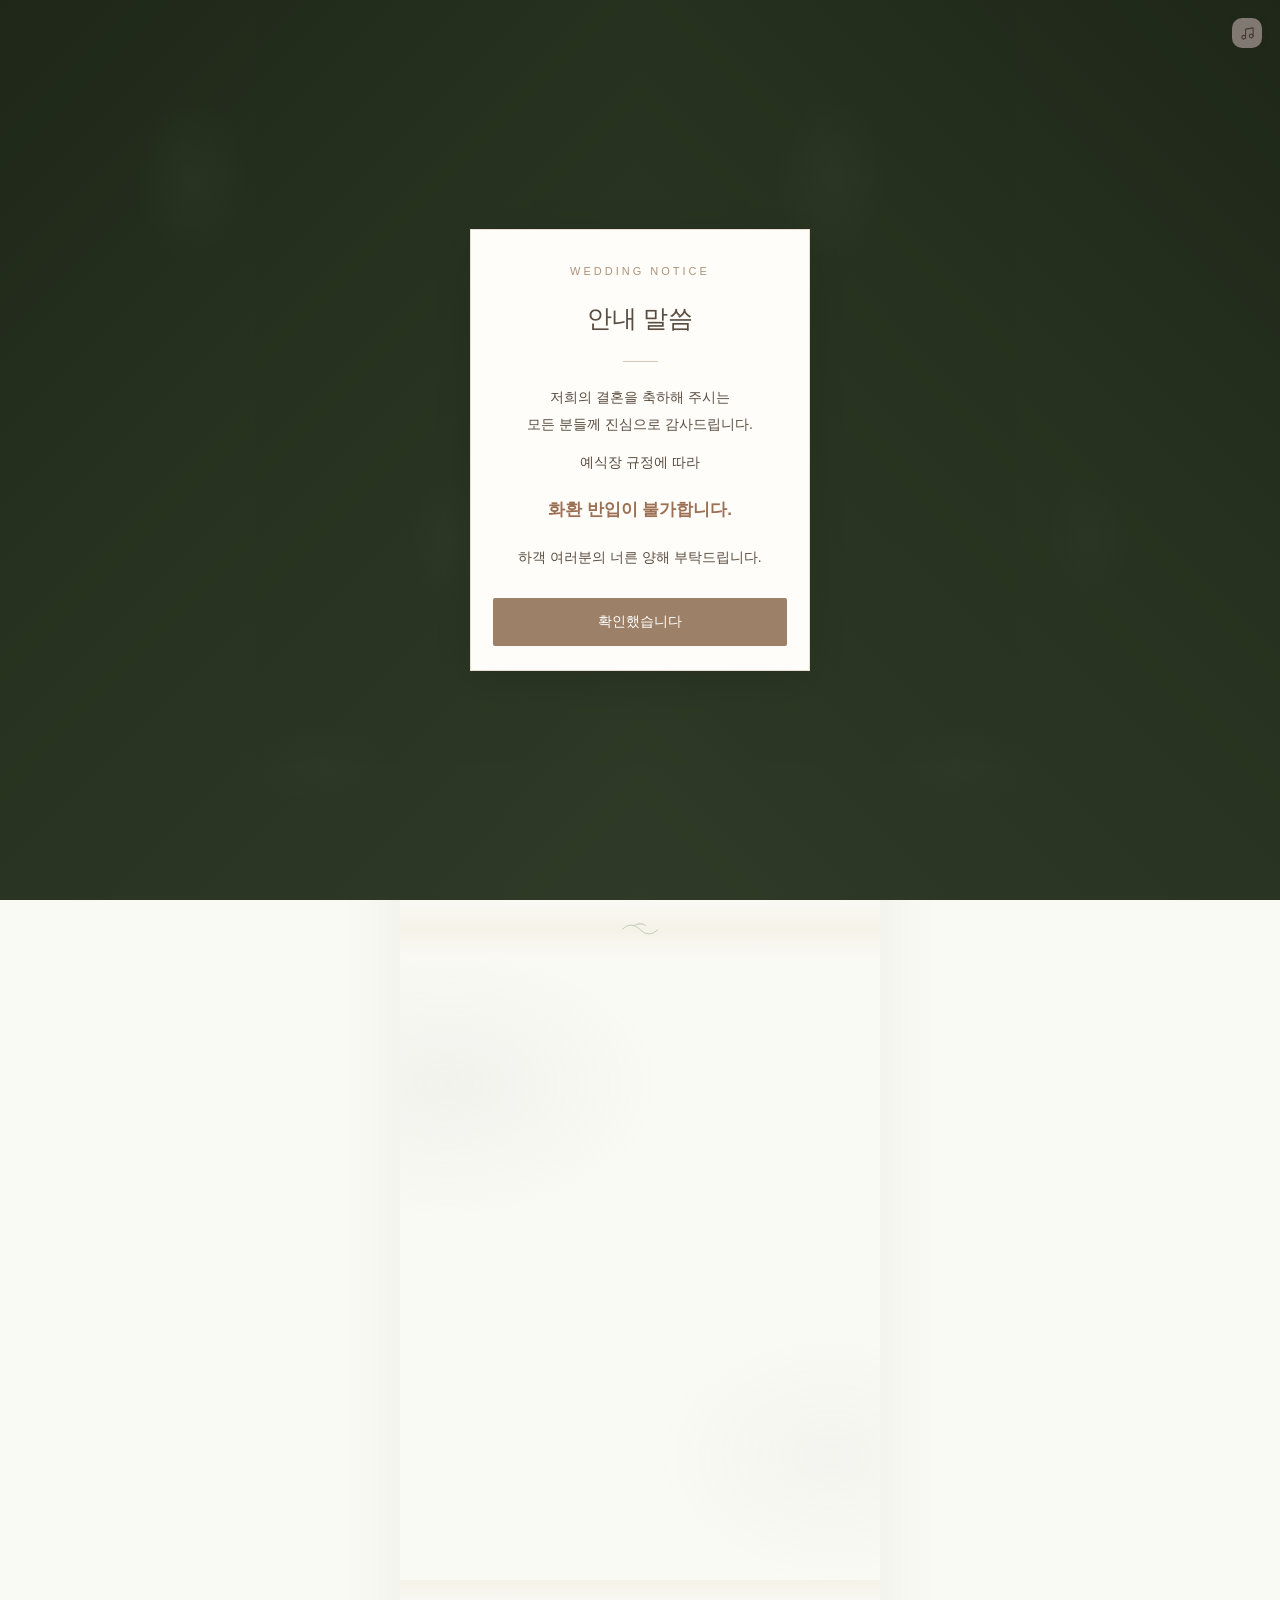
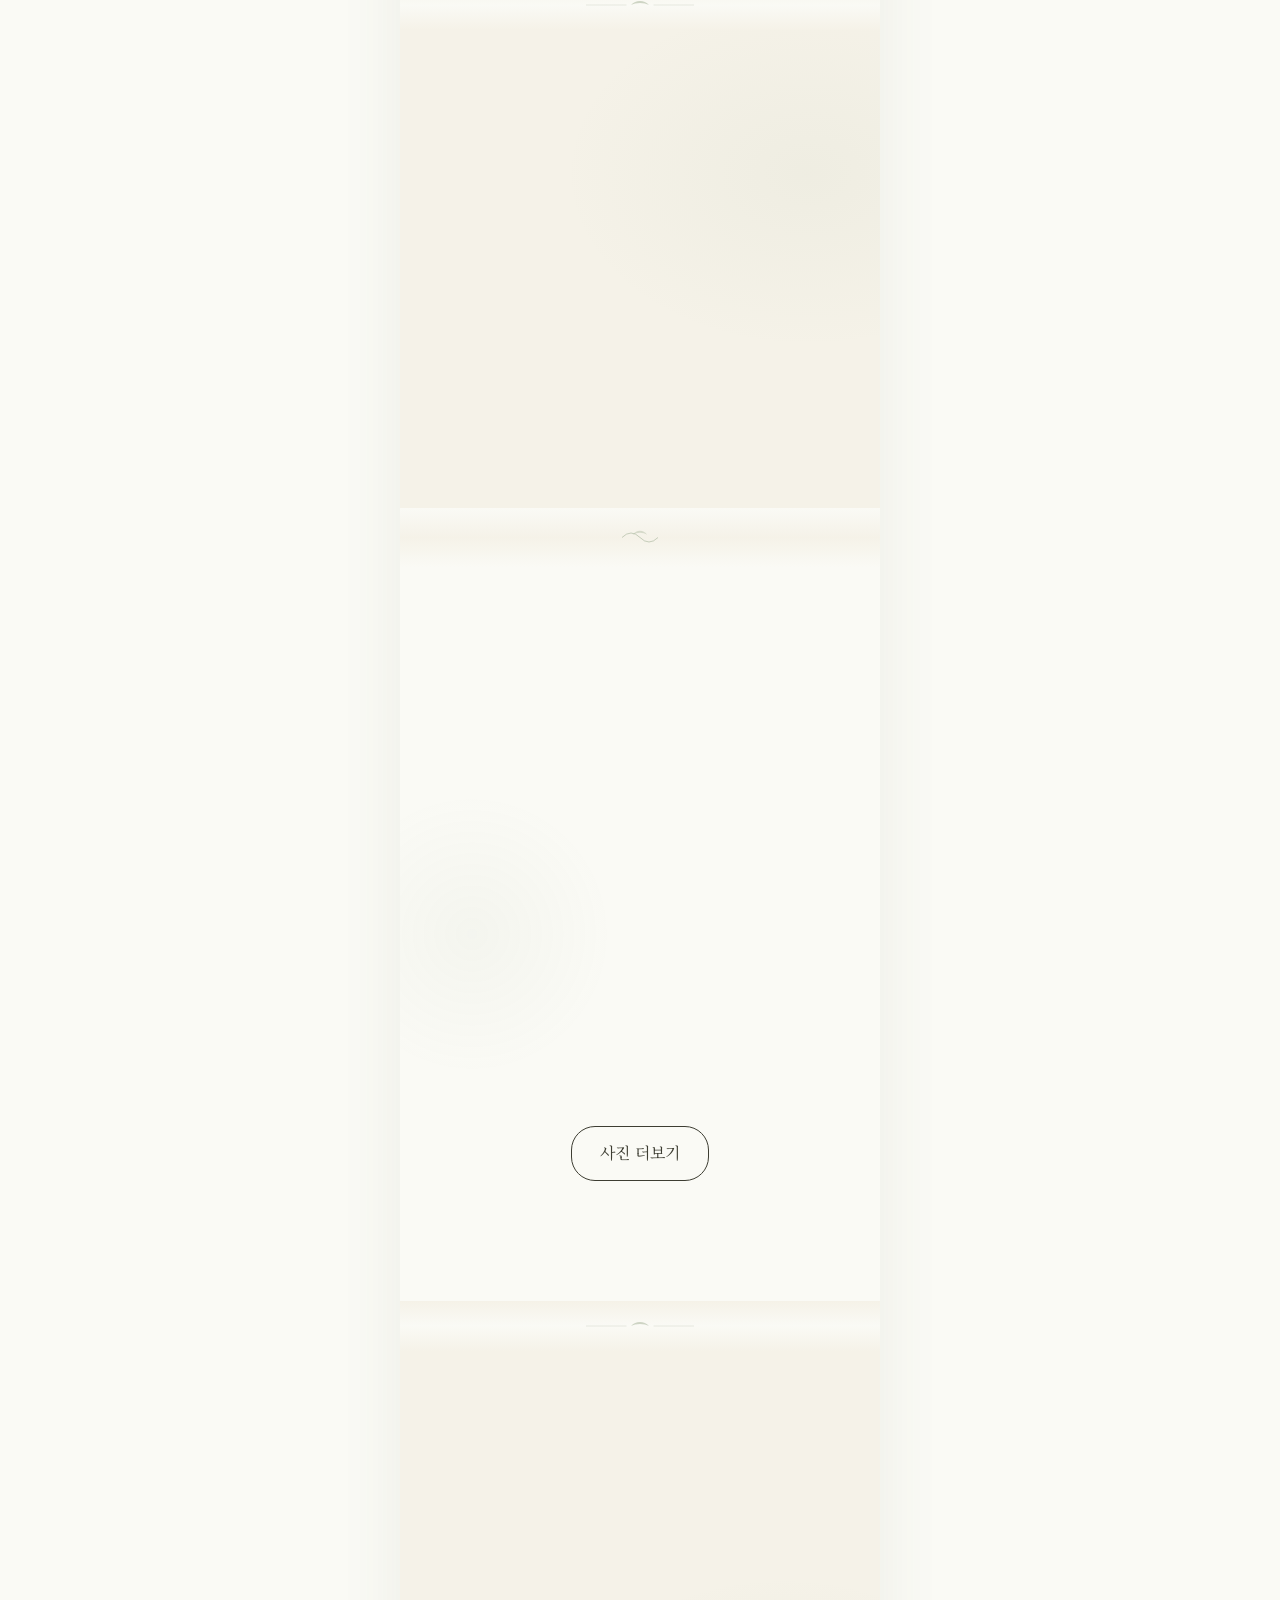
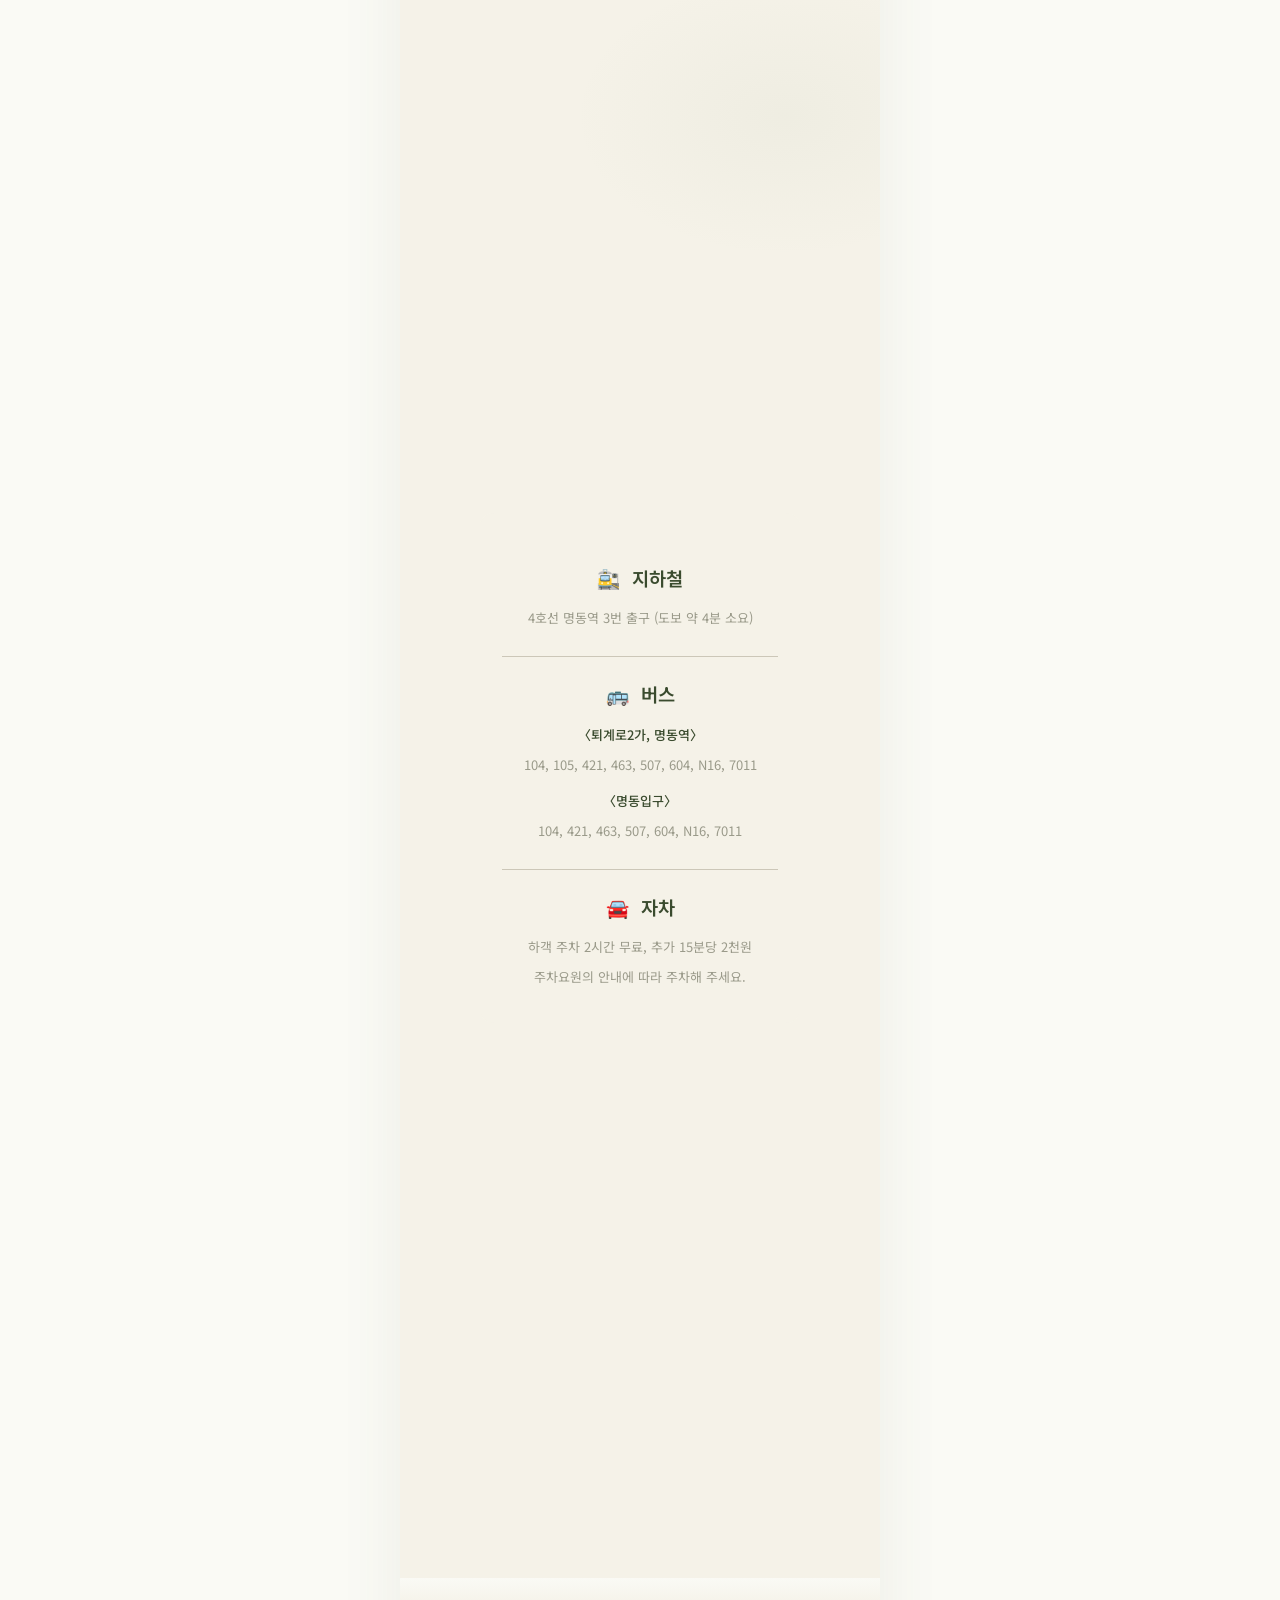
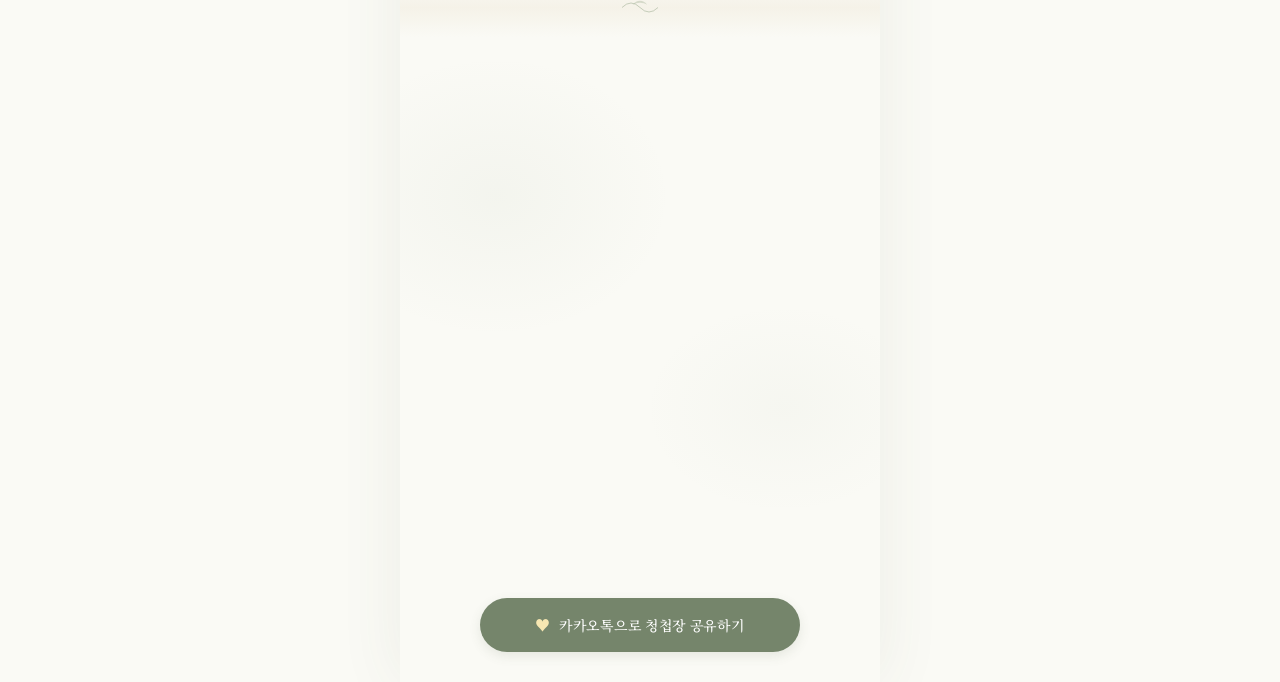
==== commit 4d15c568: "Update index.html" ====
--- a/index.html
+++ b/index.html
@@ -518,14 +518,14 @@
   aria-label="배경음악 재생"
   style="
     position: fixed;
-    right: 14px;
-    top: 14px;
+    right: 18px;
+    top: 18px;
     z-index: 9999;
-    width: 38px;
-    height: 38px;
+    width: 30px;
+    height: 30px;
     padding: 0;
     border: none;
-    border-radius: 12px;
+    border-radius: 10px;
     background: #F5E7D9;
     color: #896B58;
     box-shadow: 0 2px 8px rgba(100,70,50,0.12);
@@ -535,7 +535,7 @@
     cursor: pointer;
   ">
   <!-- 처음에는 음표 아이콘 -->
-  <svg id="music-icon" width="20" height="20"
+  <svg id="music-icon" width="15" height="15"
     viewBox="0 0 24 24" fill="none"
     stroke="currentColor" stroke-width="1.7"
     stroke-linecap="round" stroke-linejoin="round">
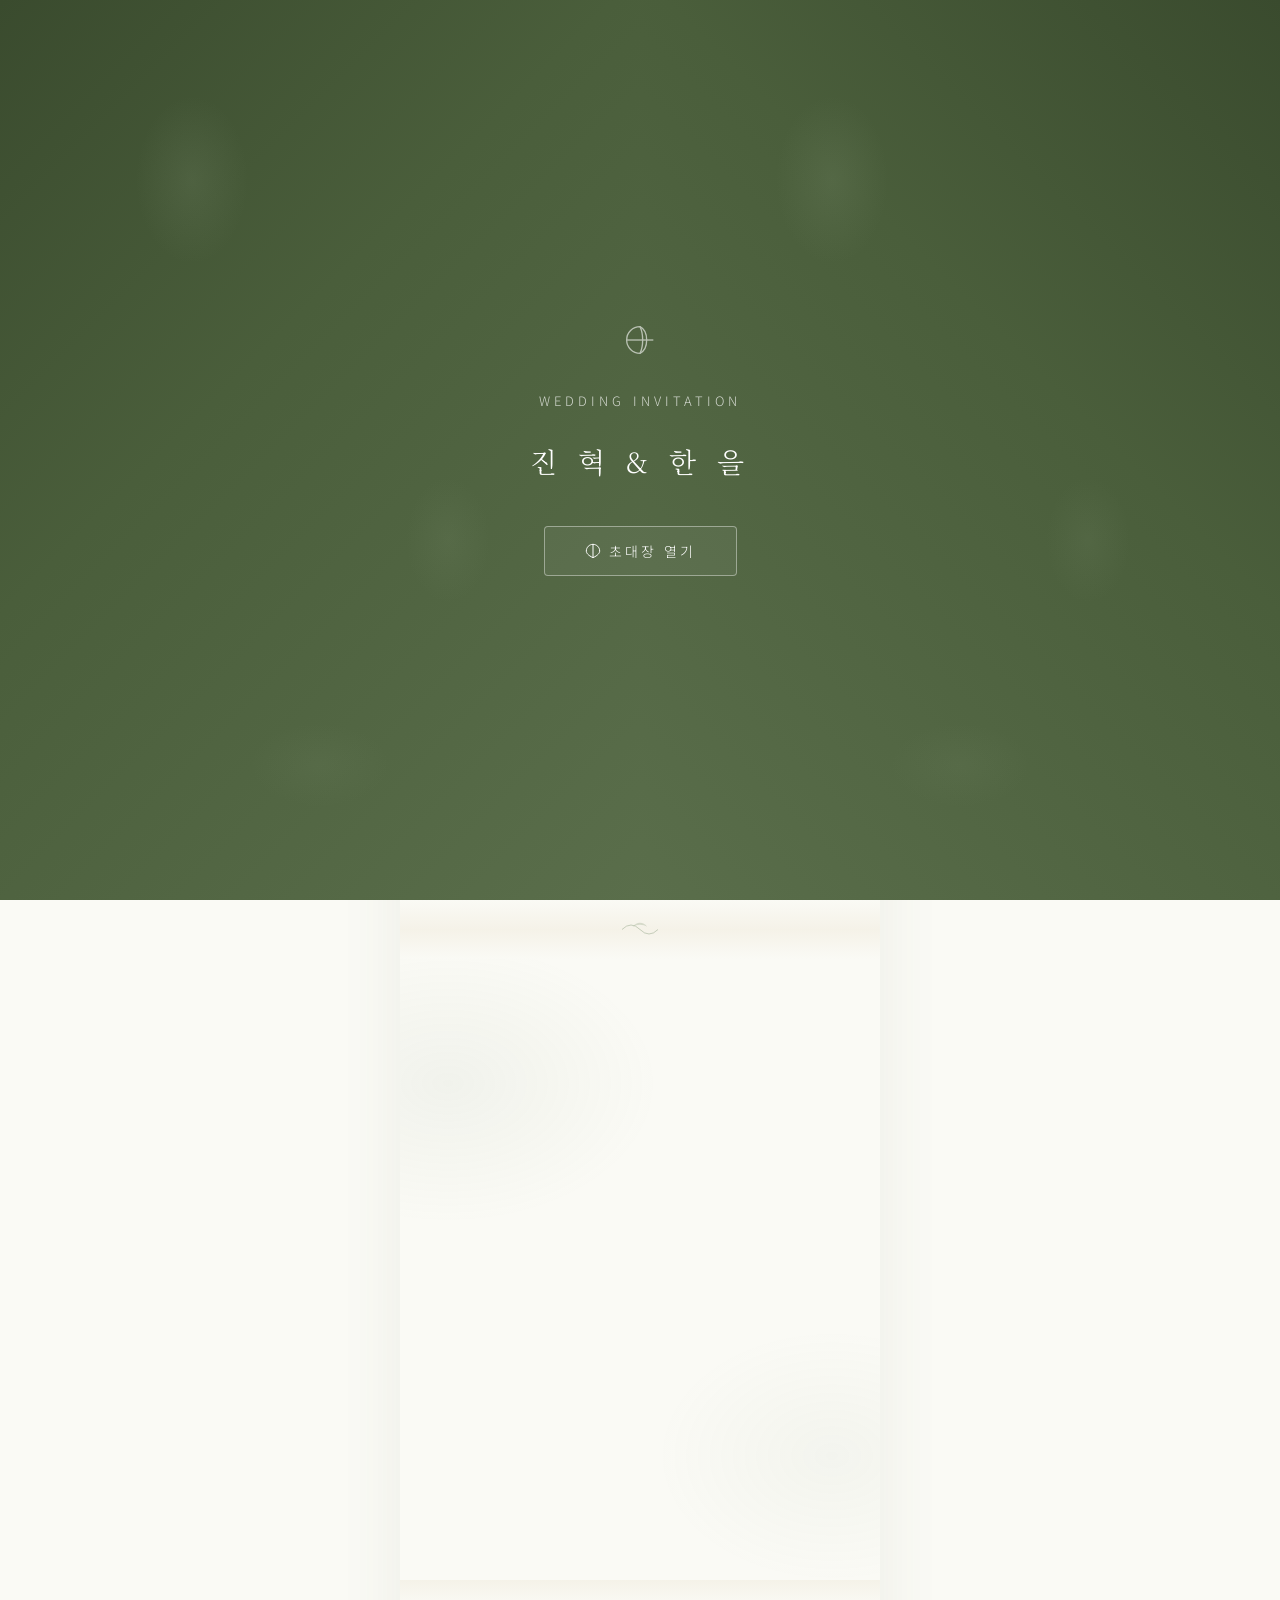
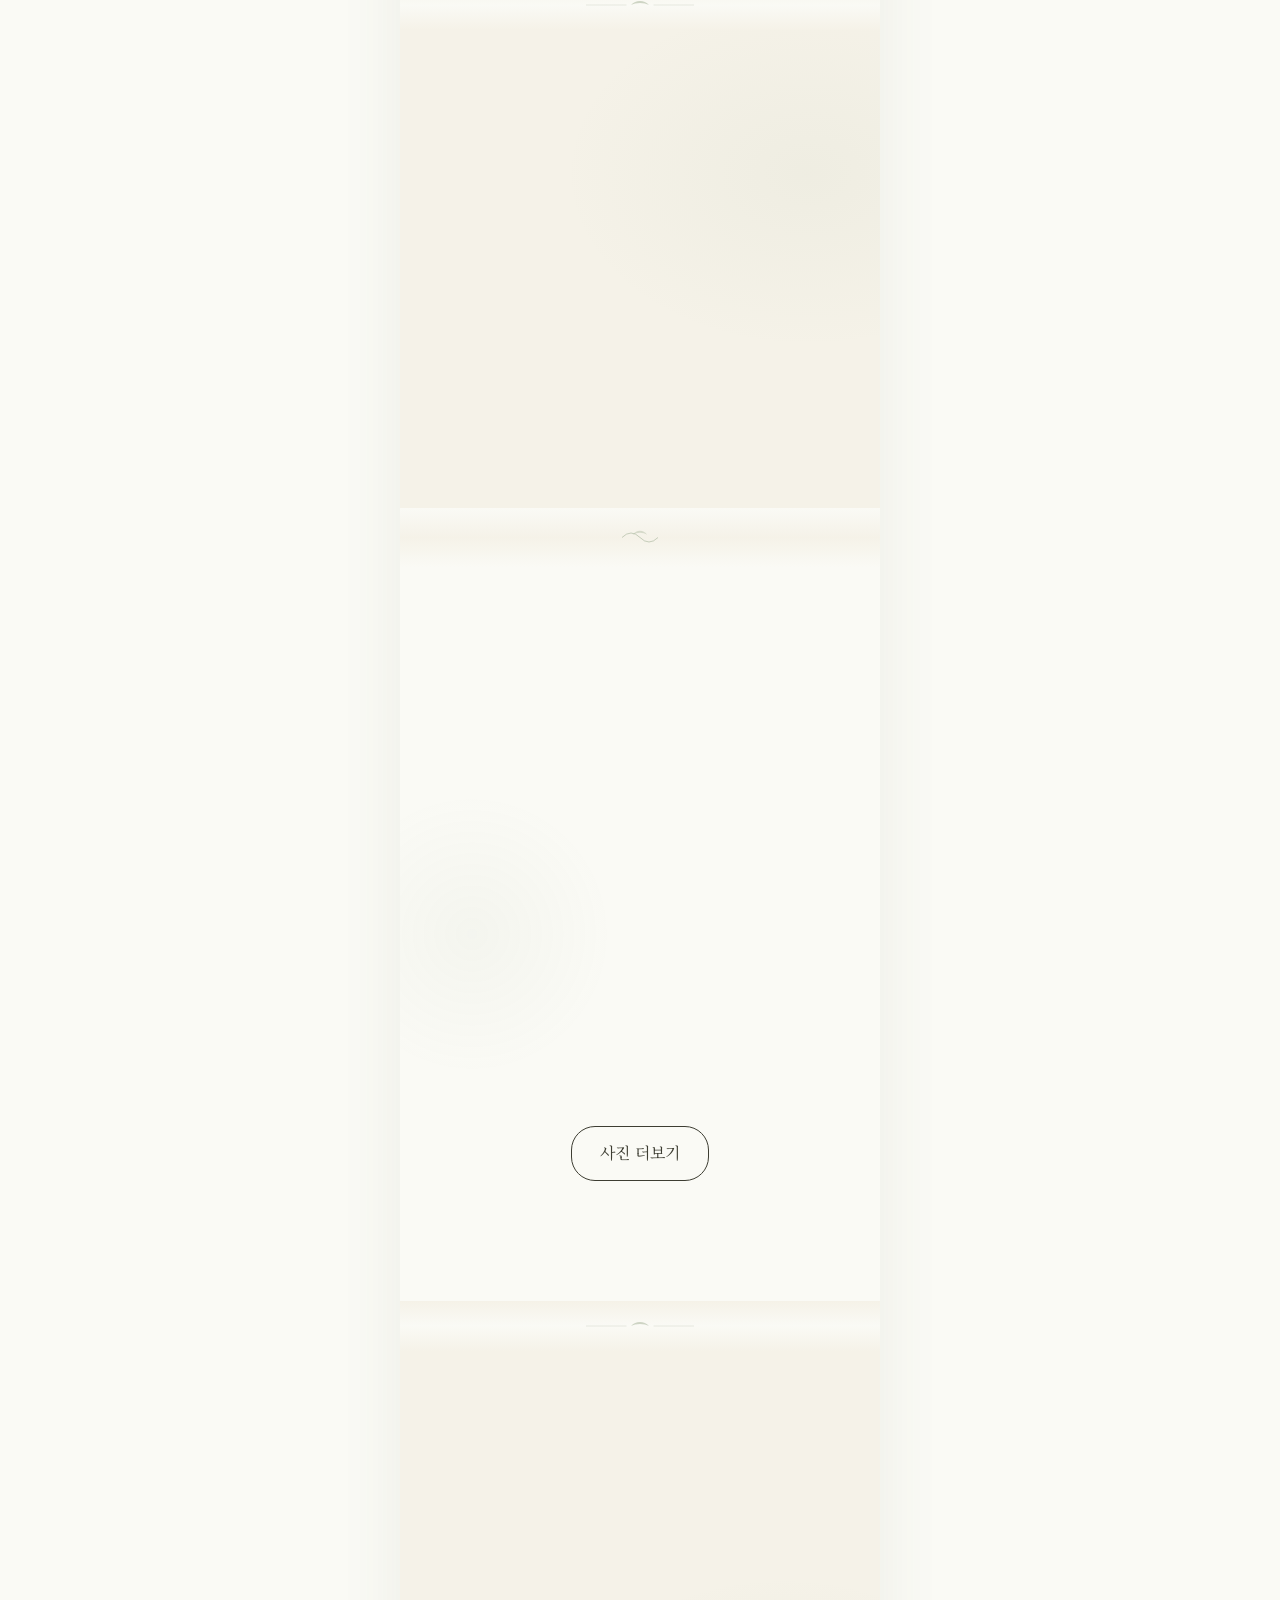
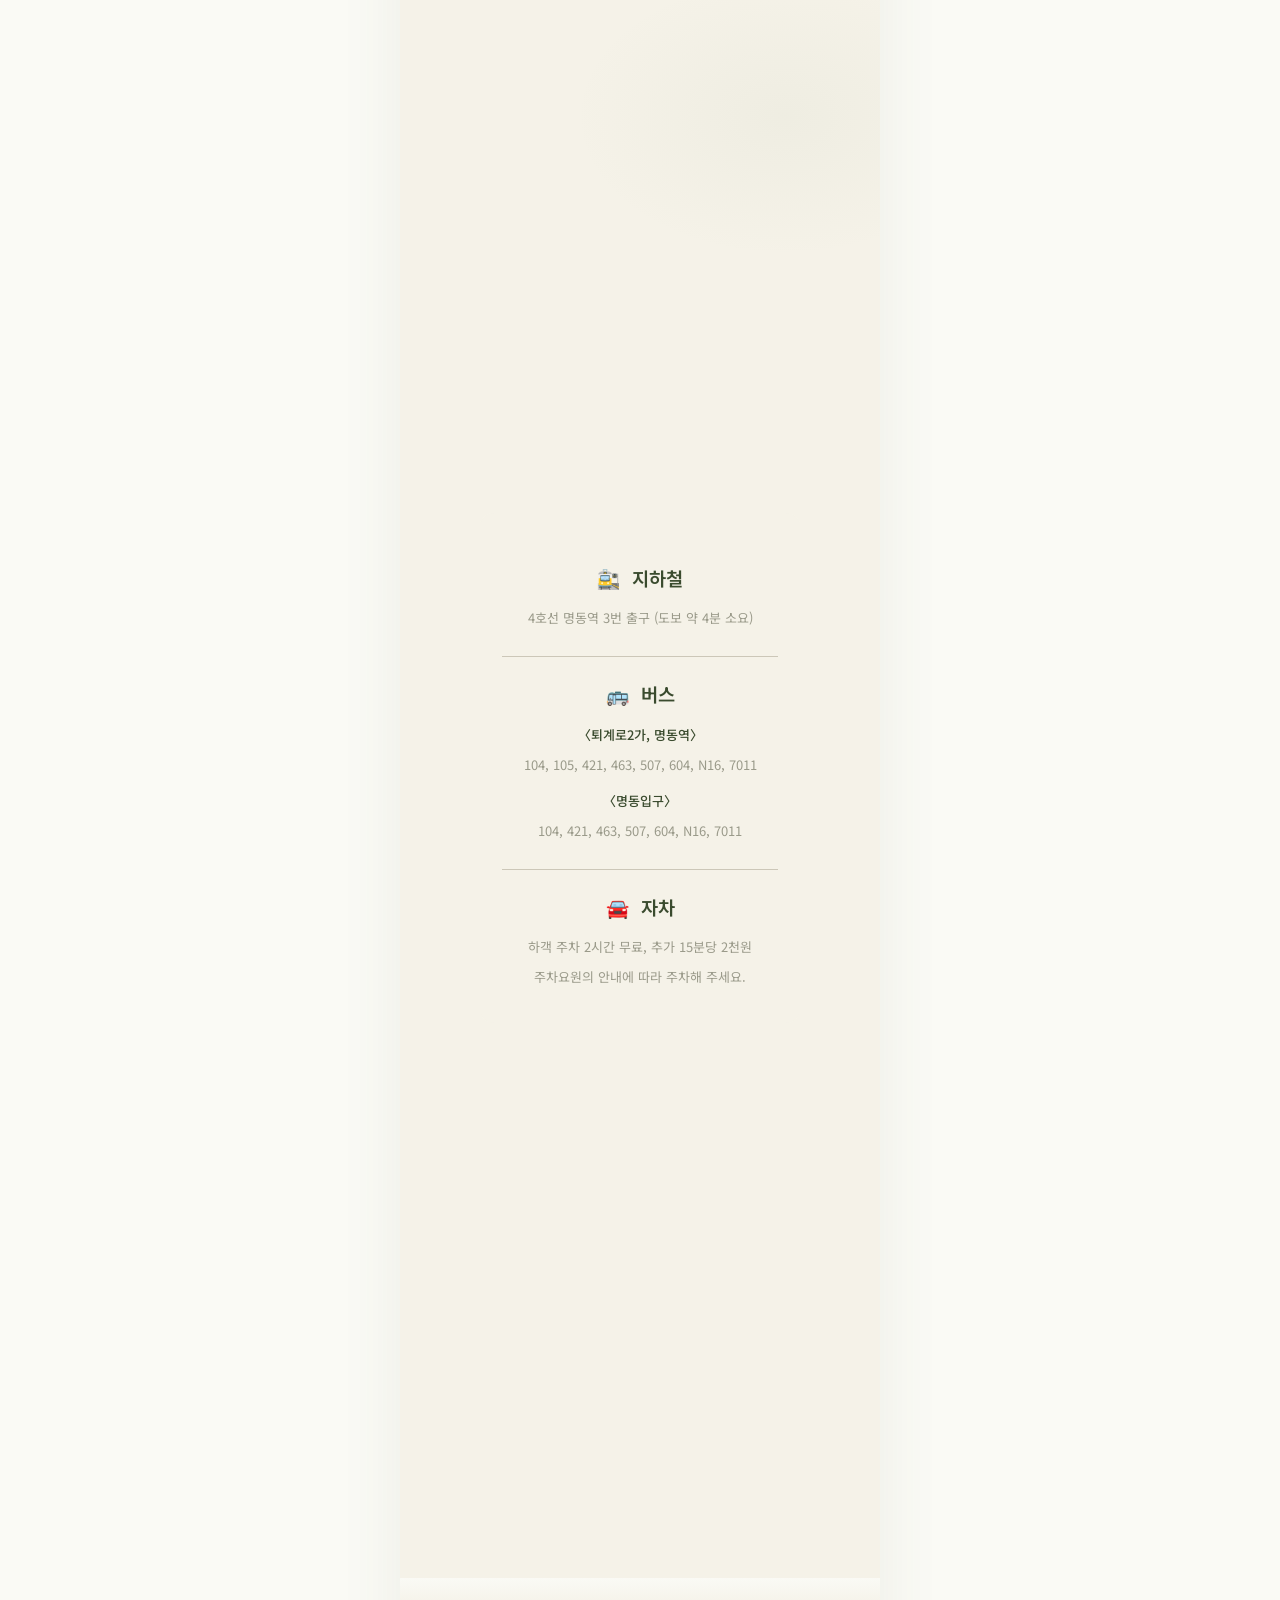
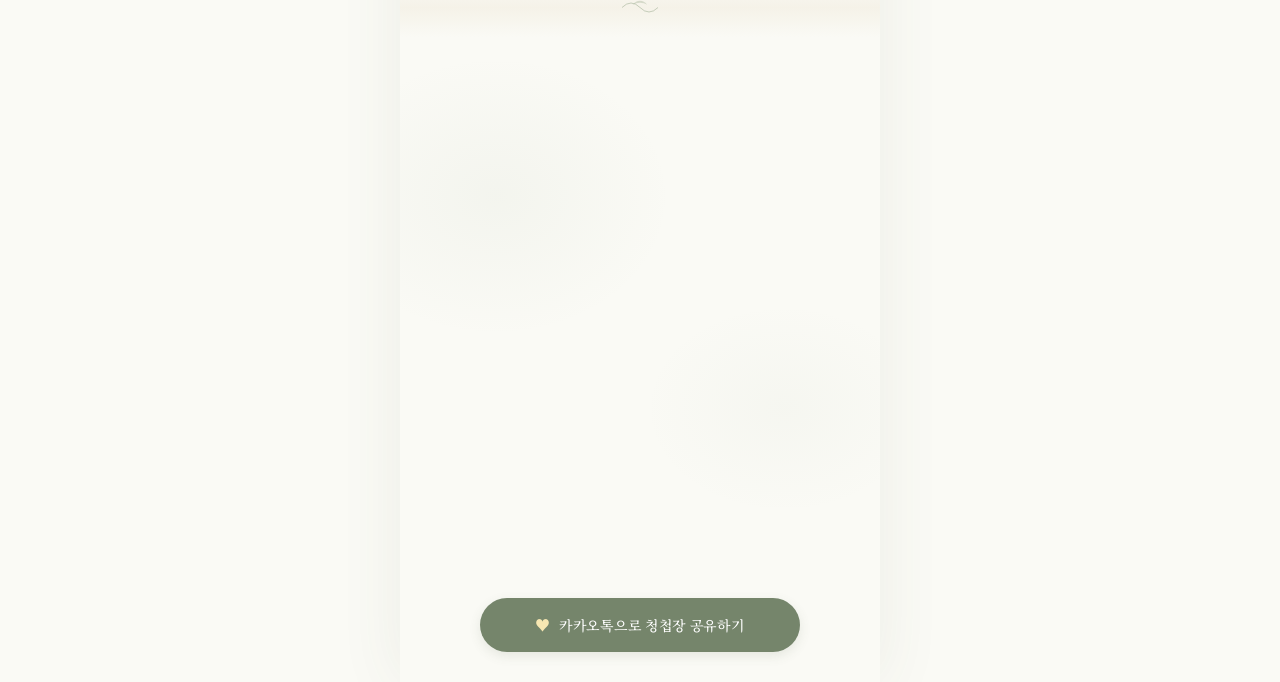
==== commit 065a1db1: "Update index.html" ====
--- a/index.html
+++ b/index.html
@@ -299,7 +299,7 @@
     position: fixed;
     inset: 0;
     background: rgba(0, 0, 0, 0.48);
-    display: flex;
+    display: none;
     align-items: center;
     justify-content: center;
     padding: 20px;
@@ -526,10 +526,11 @@
     padding: 0;
     border: none;
     border-radius: 10px;
-    background: #F5E7D9;
-    color: #896B58;
-    box-shadow: 0 2px 8px rgba(100,70,50,0.12);
-    display: flex;
+   background: rgba(245, 231, 217, 0.55);
+color: rgba(137, 107, 88, 0.8);
+box-shadow: 0 2px 6px rgba(100, 70, 50, 0.06);
+backdrop-filter: blur(4px);
+    display: none;
     align-items: center;
     justify-content: center;
     cursor: pointer;
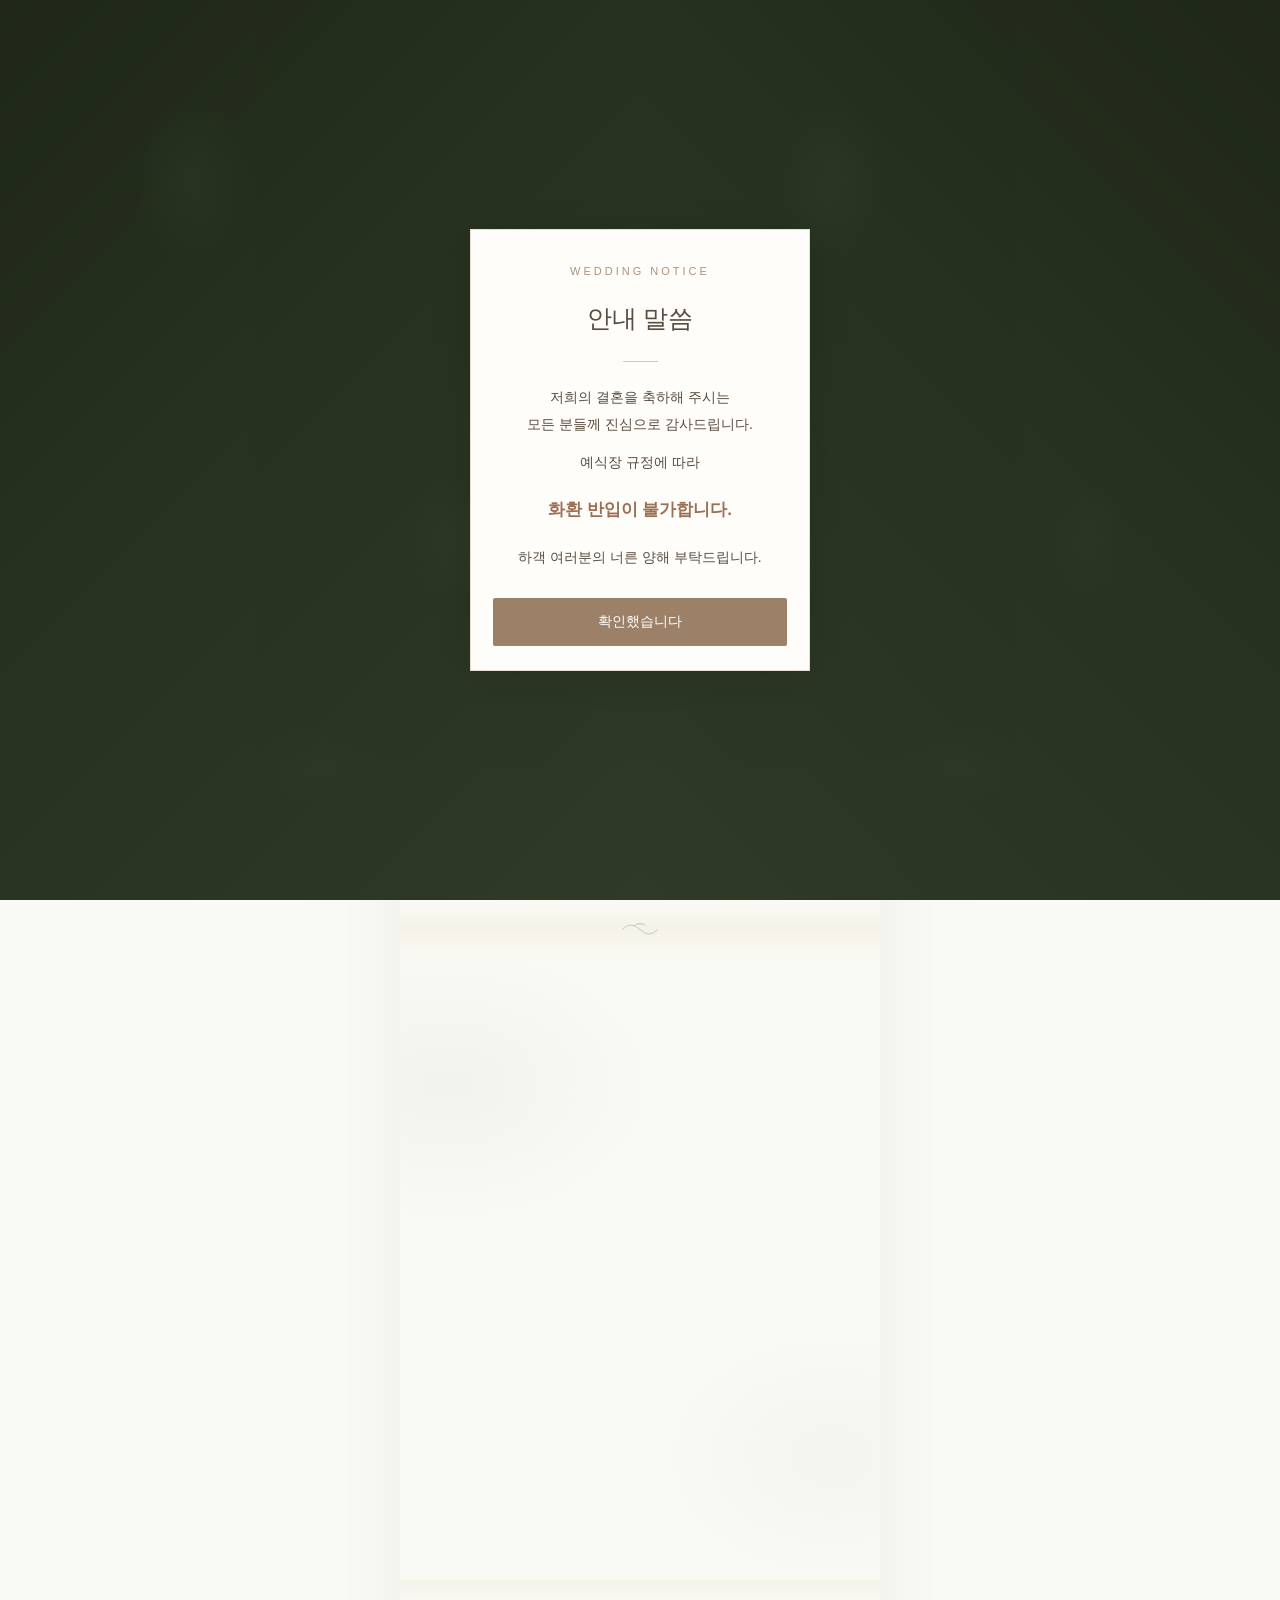
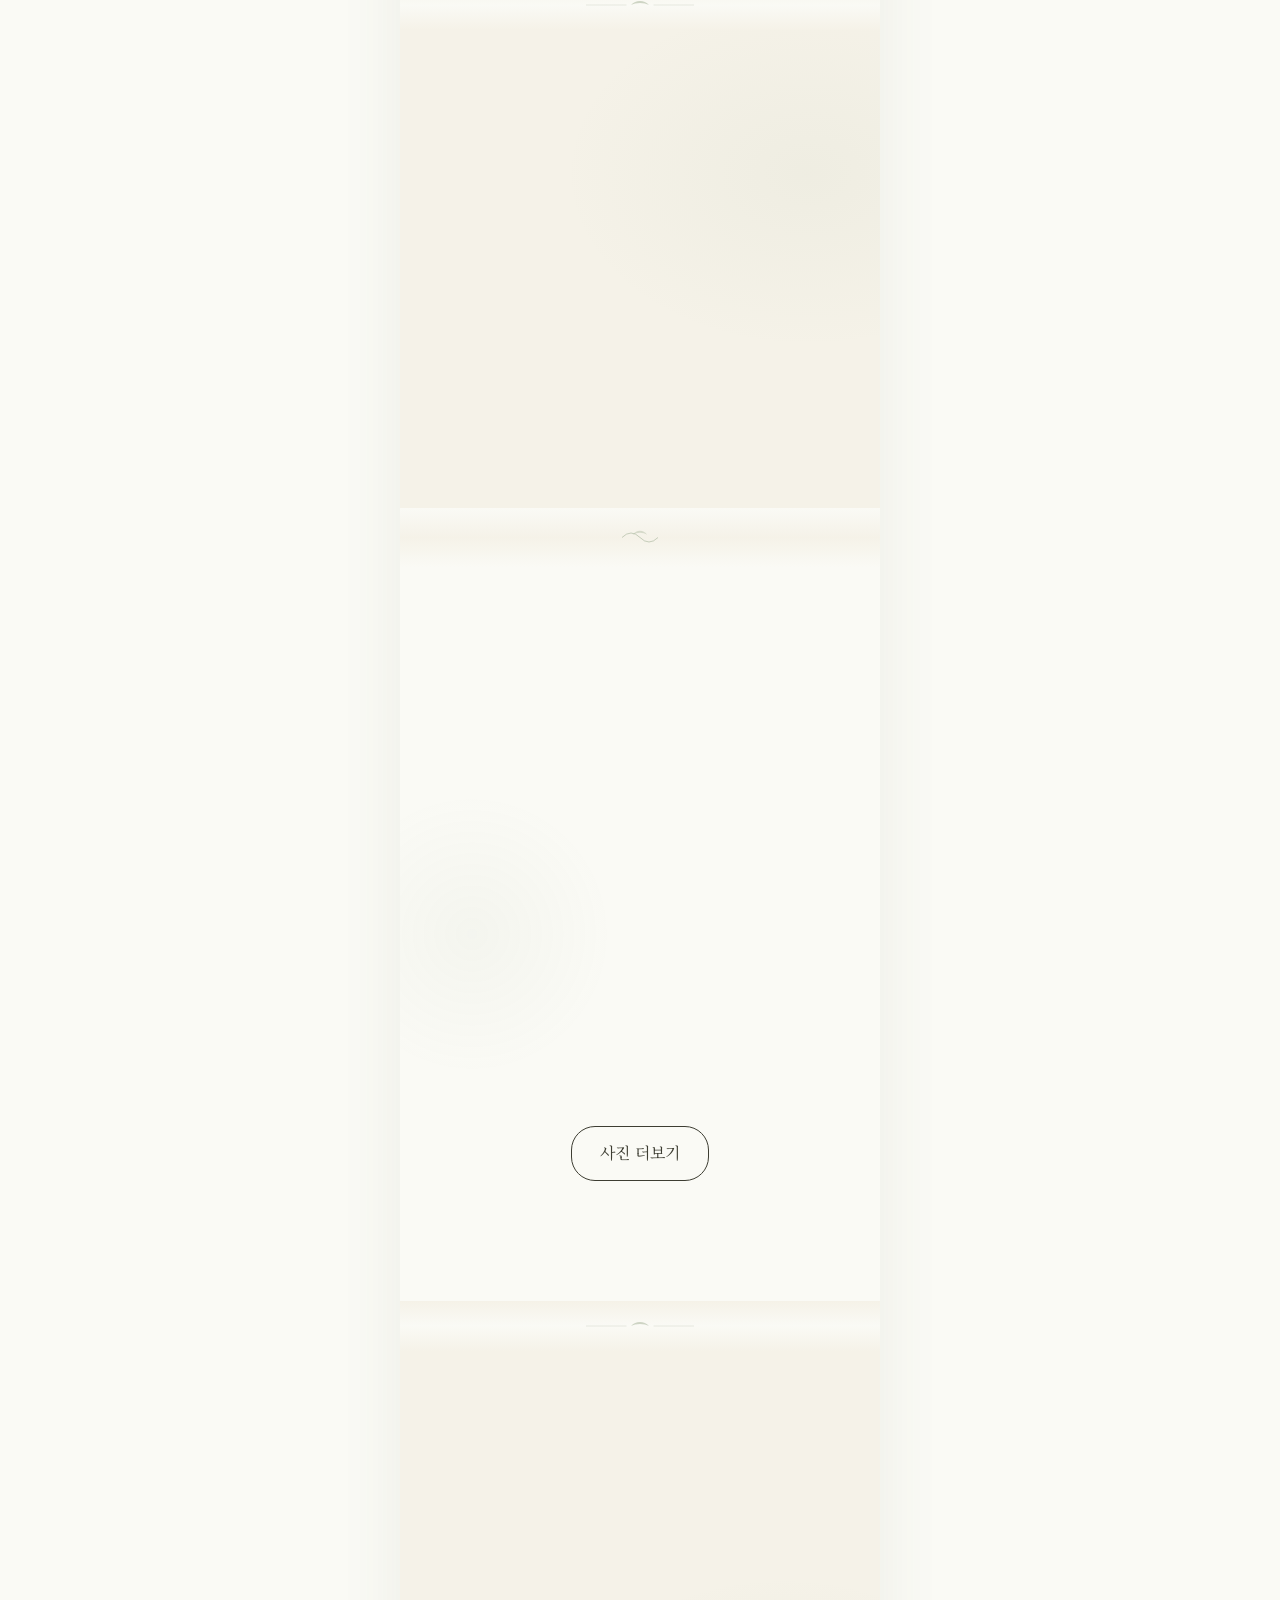
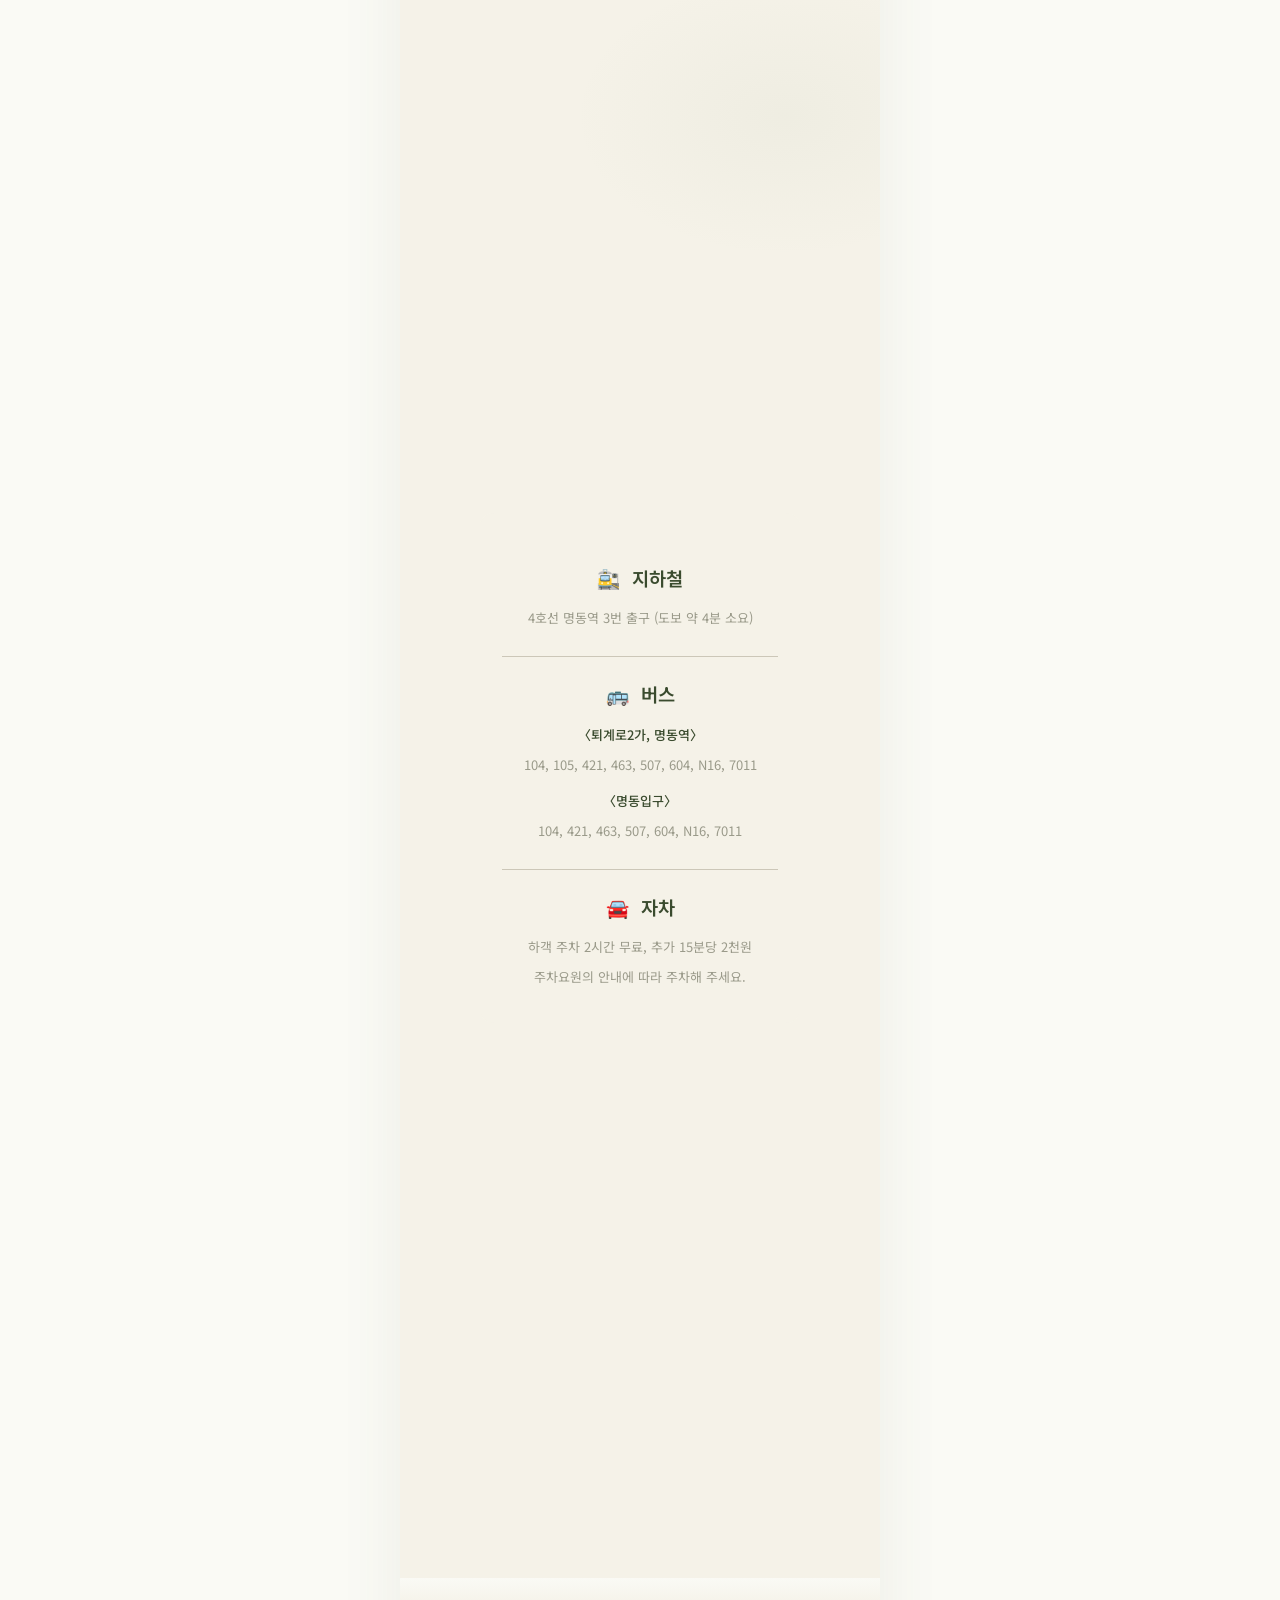
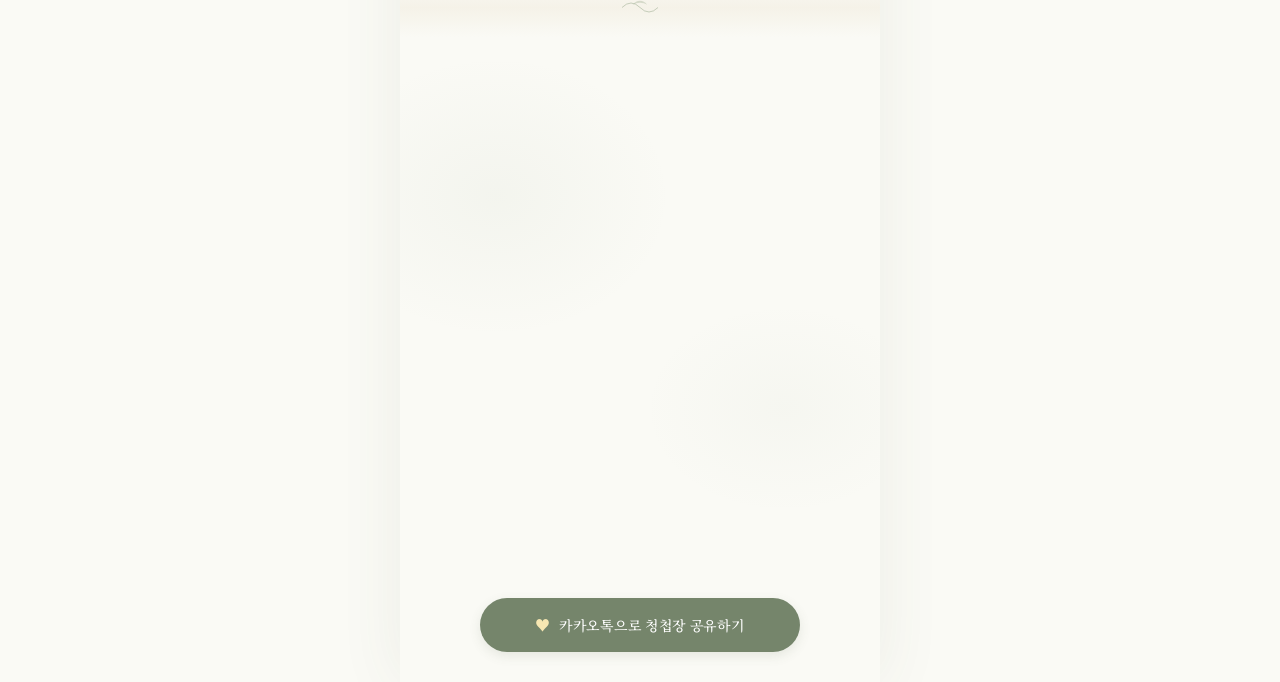
==== commit b6f2d4a9: "Update index.html" ====
--- a/index.html
+++ b/index.html
@@ -299,7 +299,7 @@
     position: fixed;
     inset: 0;
     background: rgba(0, 0, 0, 0.48);
-    display: none;
+    display: flex;
     align-items: center;
     justify-content: center;
     padding: 20px;
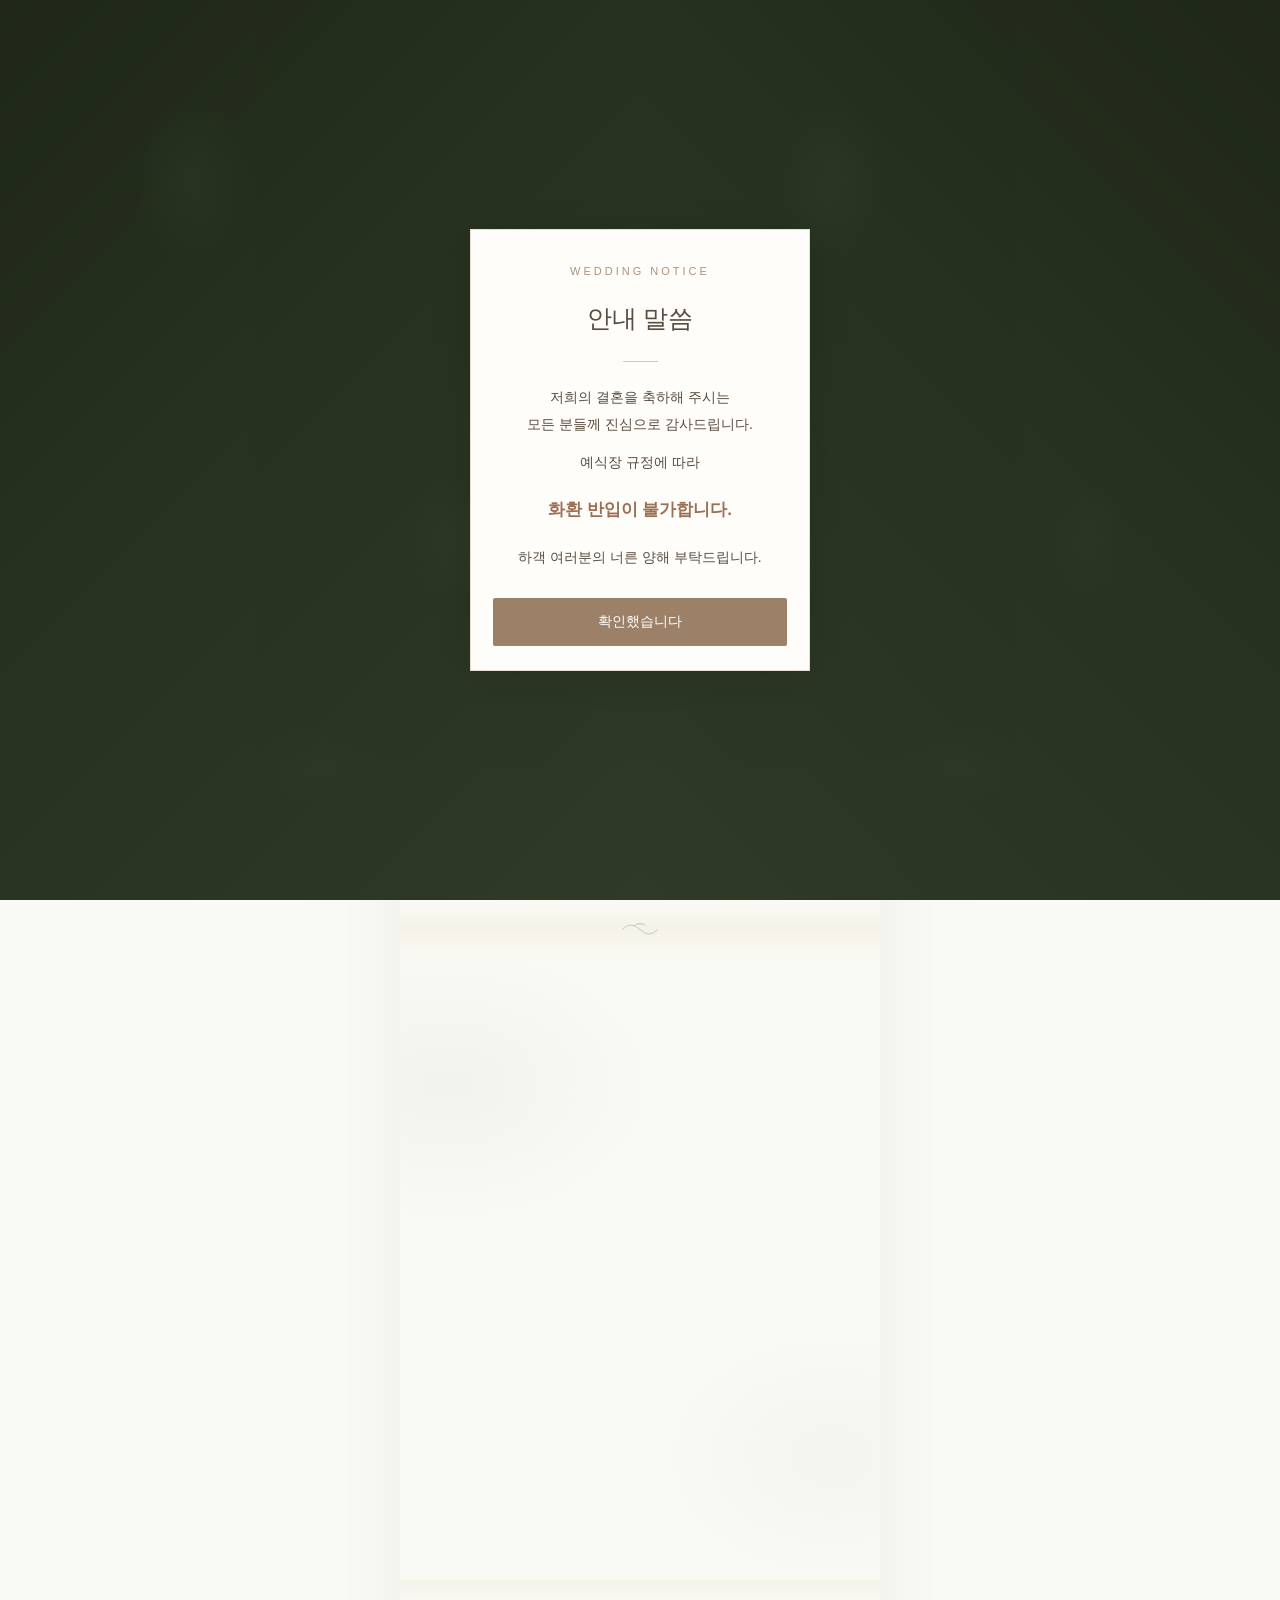
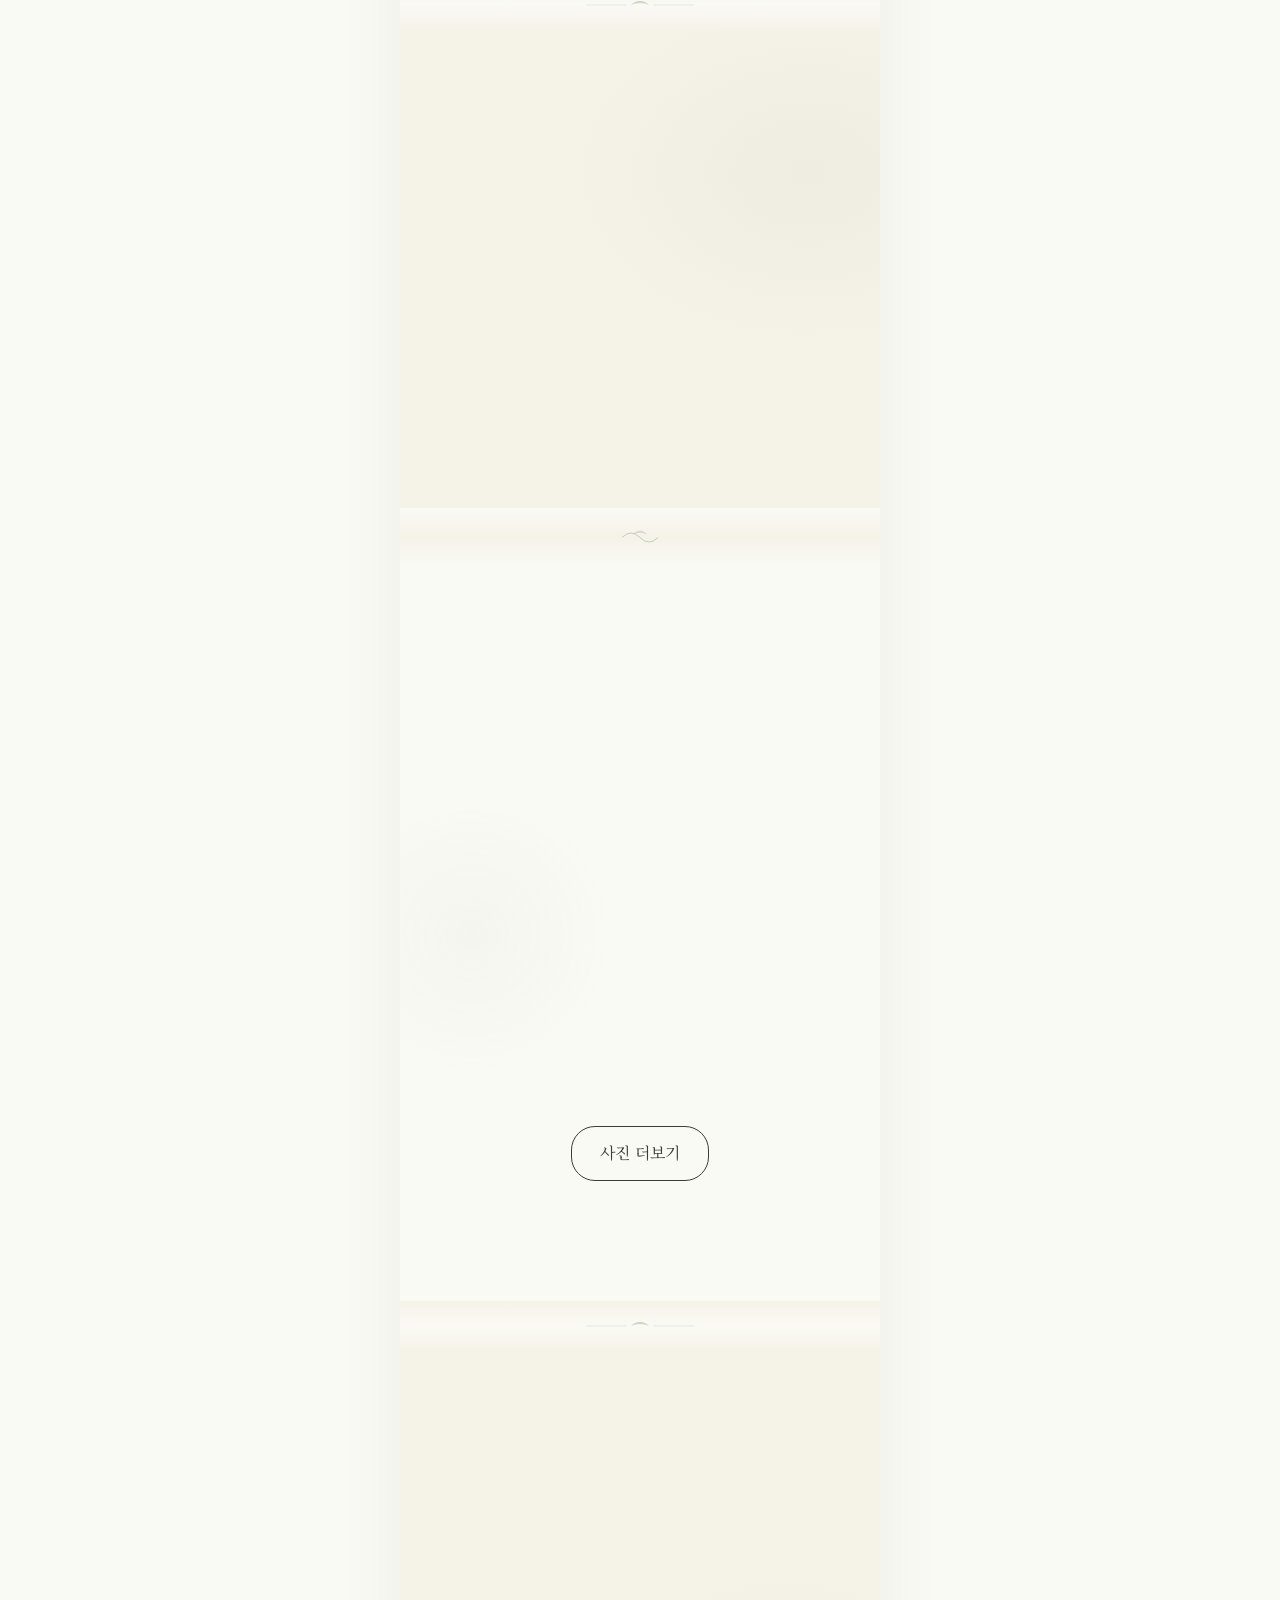
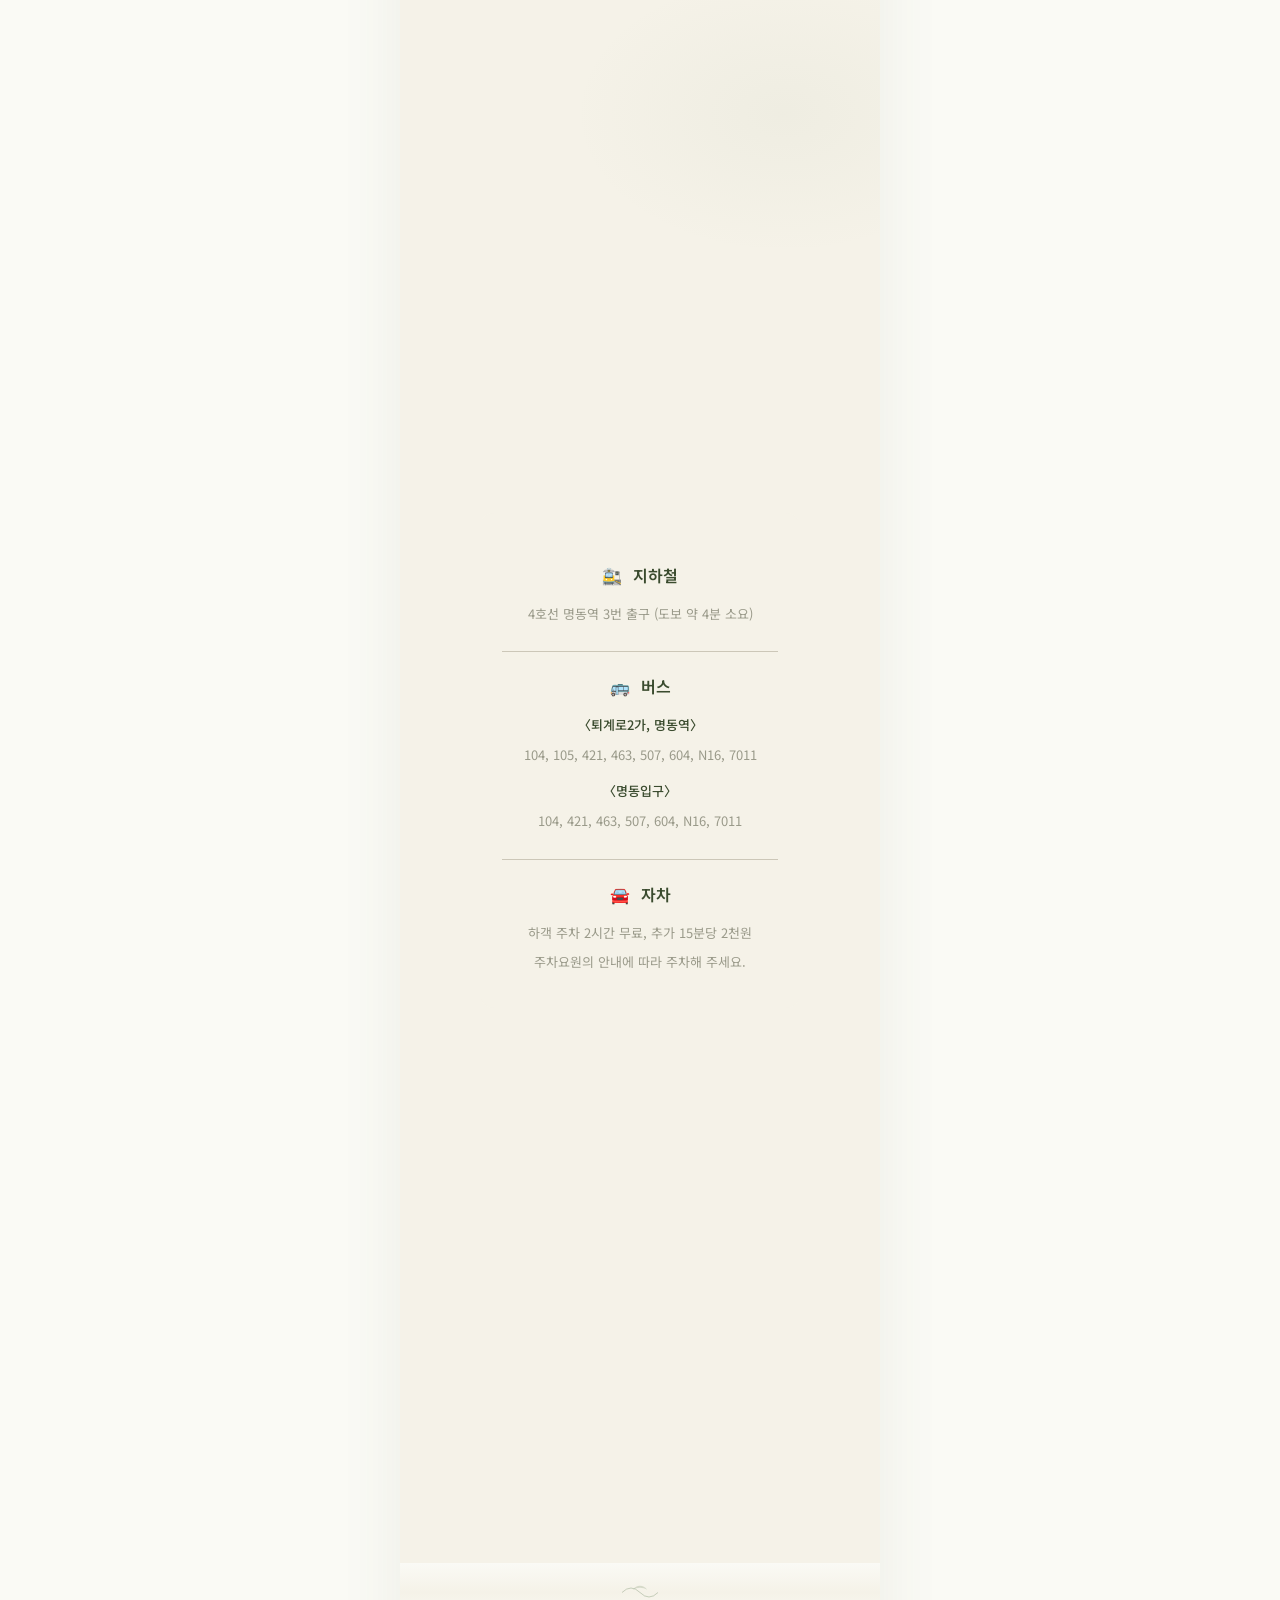
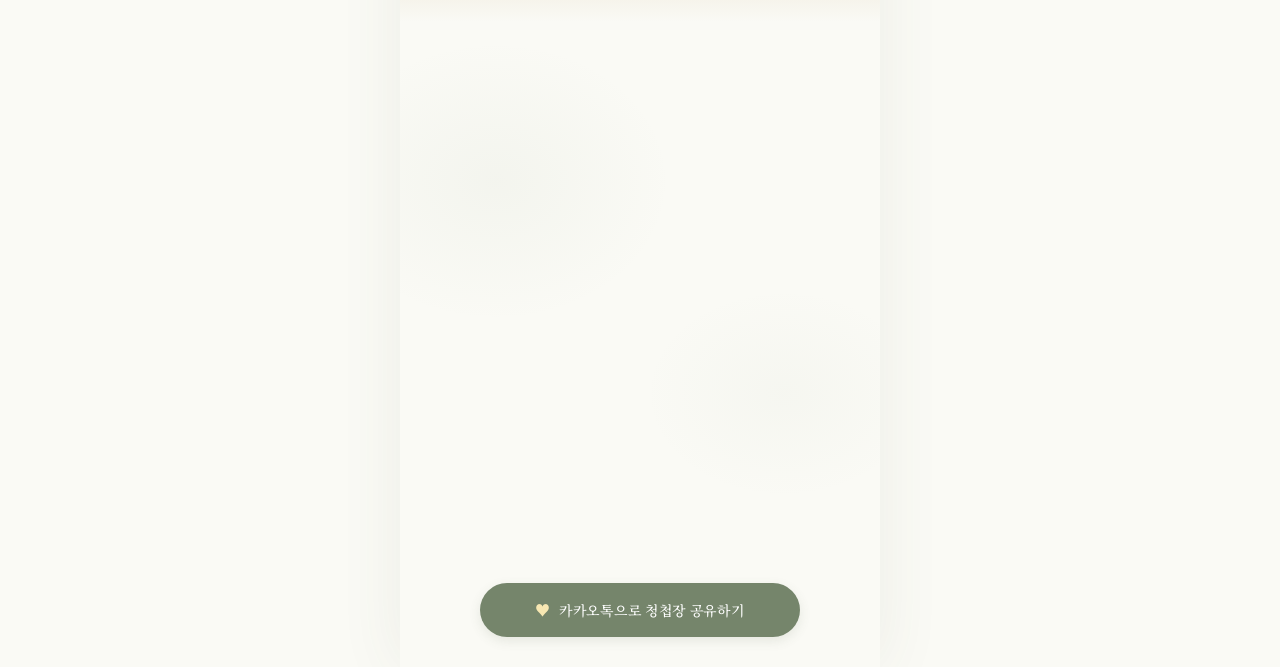
==== commit 15728e0f: "Update index.html" ====
--- a/index.html
+++ b/index.html
@@ -4,6 +4,8 @@
   <meta charset="UTF-8">
   <meta name="viewport" content="width=device-width, initial-scale=1.0, viewport-fit=cover">
   <meta name="format-detection" content="telephone=no">
+ <meta name="color-scheme" content="only light">
+<meta name="supported-color-schemes" content="light">
 
   <!-- Meta / OG tags - config.js 값으로 script에서 동적 설정 -->
   <meta property="og:type" content="website">
@@ -21,7 +23,7 @@
   <link rel="preconnect" href="https://fonts.gstatic.com" crossorigin>
   <link href="https://fonts.googleapis.com/css2?family=Noto+Serif+KR:wght@200;300;400;500;600;700&family=Noto+Sans+KR:wght@300;400;500;600&display=swap" rel="stylesheet">
 
-<link rel="stylesheet" href="styles.css">
+<link rel="stylesheet" href="styles.css?v=3">
 <script src="config.js"></script>
   
 </head>
--- a/styles.css
+++ b/styles.css
@@ -5,6 +5,9 @@
 
 /* ─── CSS Variables ─── */
 :root {
+     color-scheme: only light;
+forced-color-adjust: none;
+   
   --color-sage: #8B9E7E;
   --color-sage-light: #a8b89e;
   --color-sage-lighter: #c5d2bc;
@@ -65,12 +68,15 @@
 }
 
 html {
+  color-scheme: only light;
+  background-color: #FAFAF5;
   font-size: 16px;
   -webkit-text-size-adjust: 100%;
   scroll-behavior: smooth;
 }
 
 body {
+    color-scheme: only light;
   font-family: var(--font-serif);
   color: var(--color-text);
   background-color: var(--color-bg);
@@ -1273,7 +1279,7 @@
   margin: 0 0 26px;
   text-align: center;
   font-family: var(--font-serif);
-  font-size: 21px;오전 11:12 2026-10-15
+  font-size: 21px;
   font-weight: 400;
   letter-spacing: 4px;
   color: var(--color-forest-dark);
@@ -1291,7 +1297,7 @@
 
 .transport-item h3 {
   margin: 0 0 12px;
-  font-family: var(--font-sans);오전 11:09 2026-10-15
+  font-family: var(--font-sans);
   font-size: 16px;
   font-weight: 600;
   color: var(--color-forest-dark);
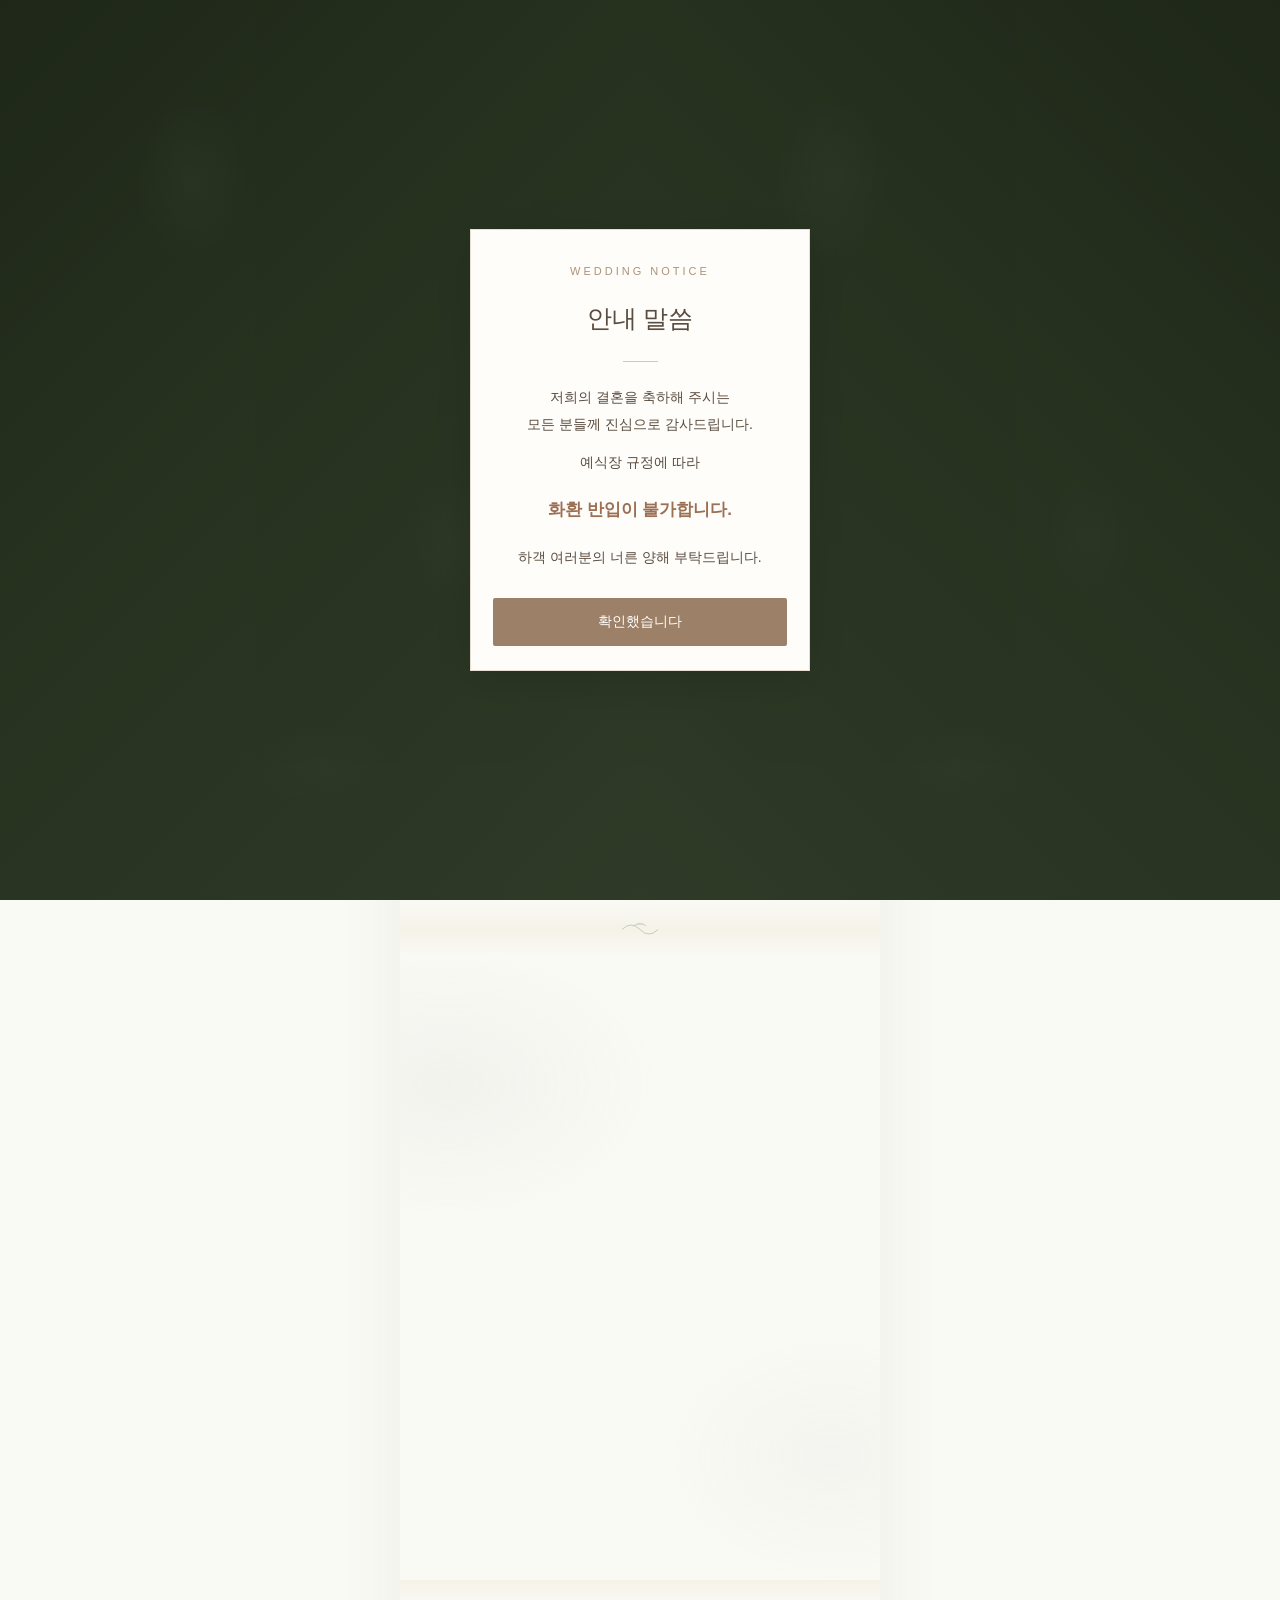
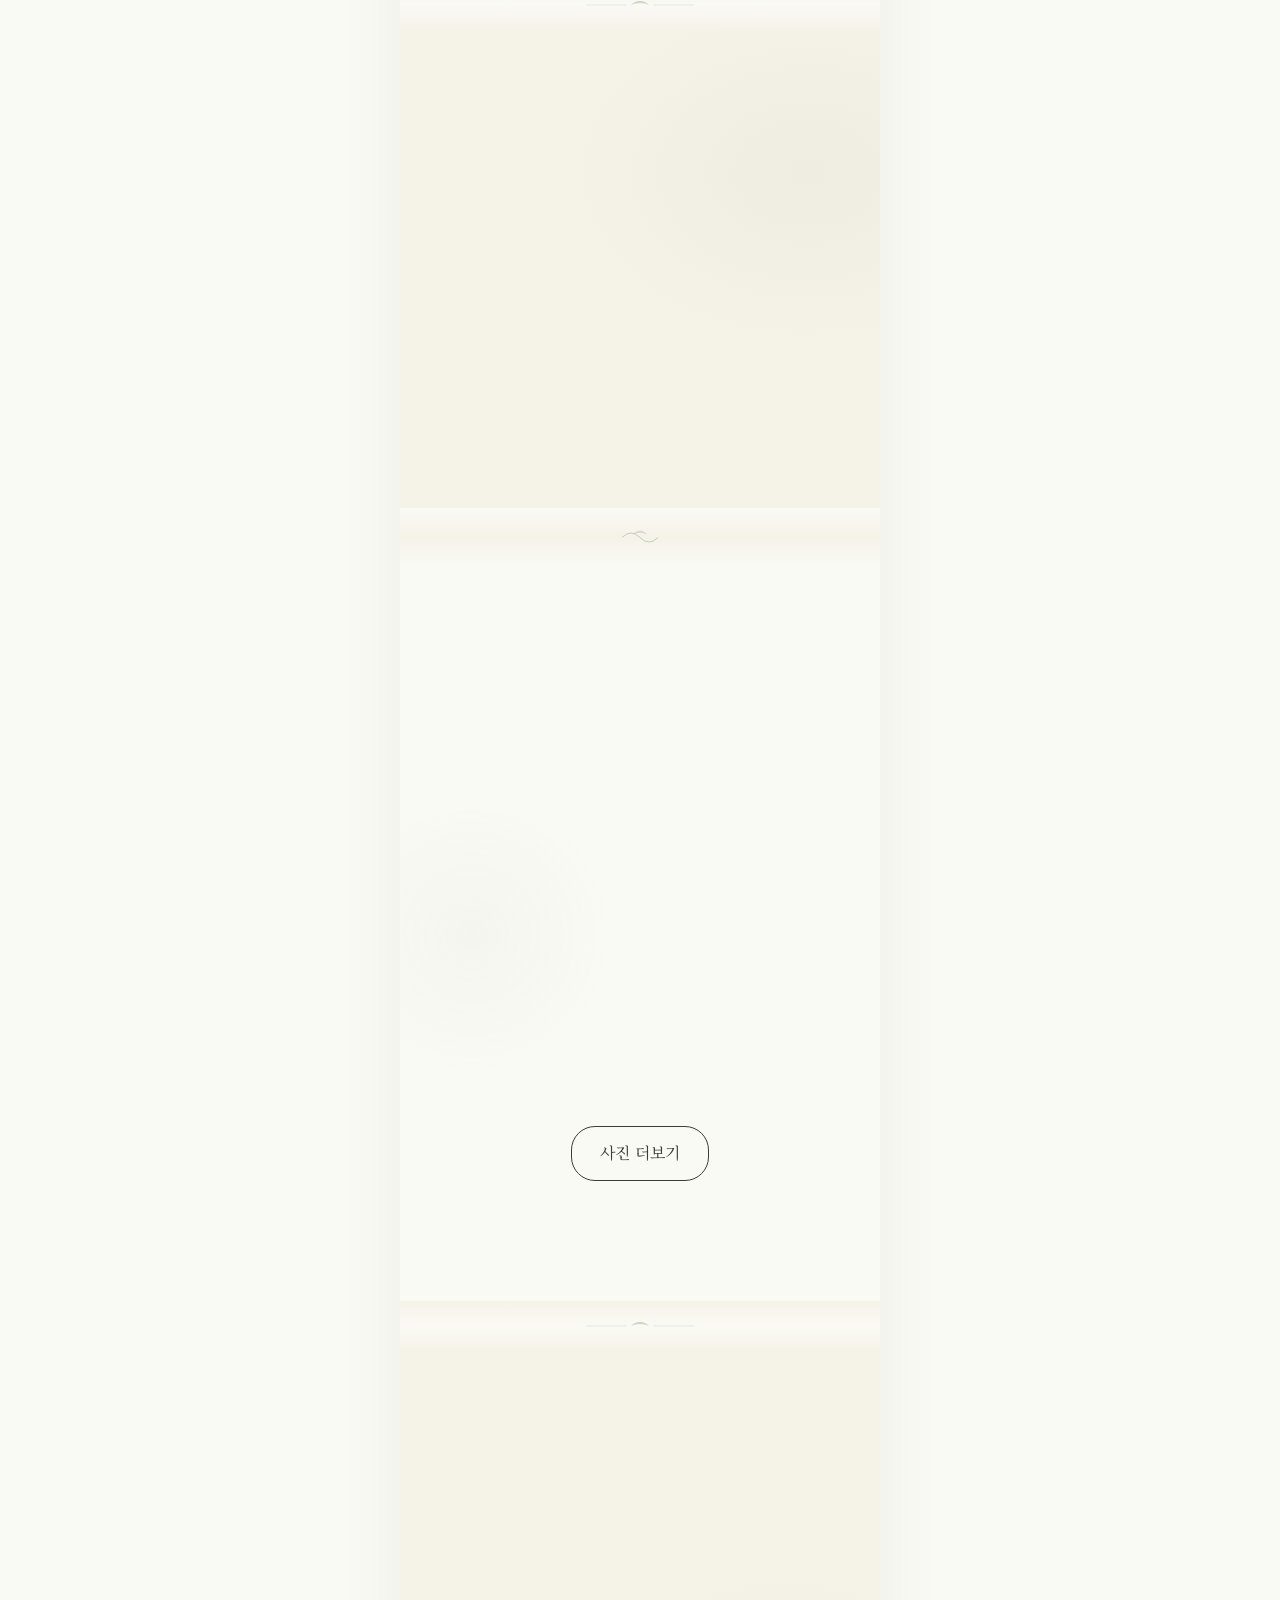
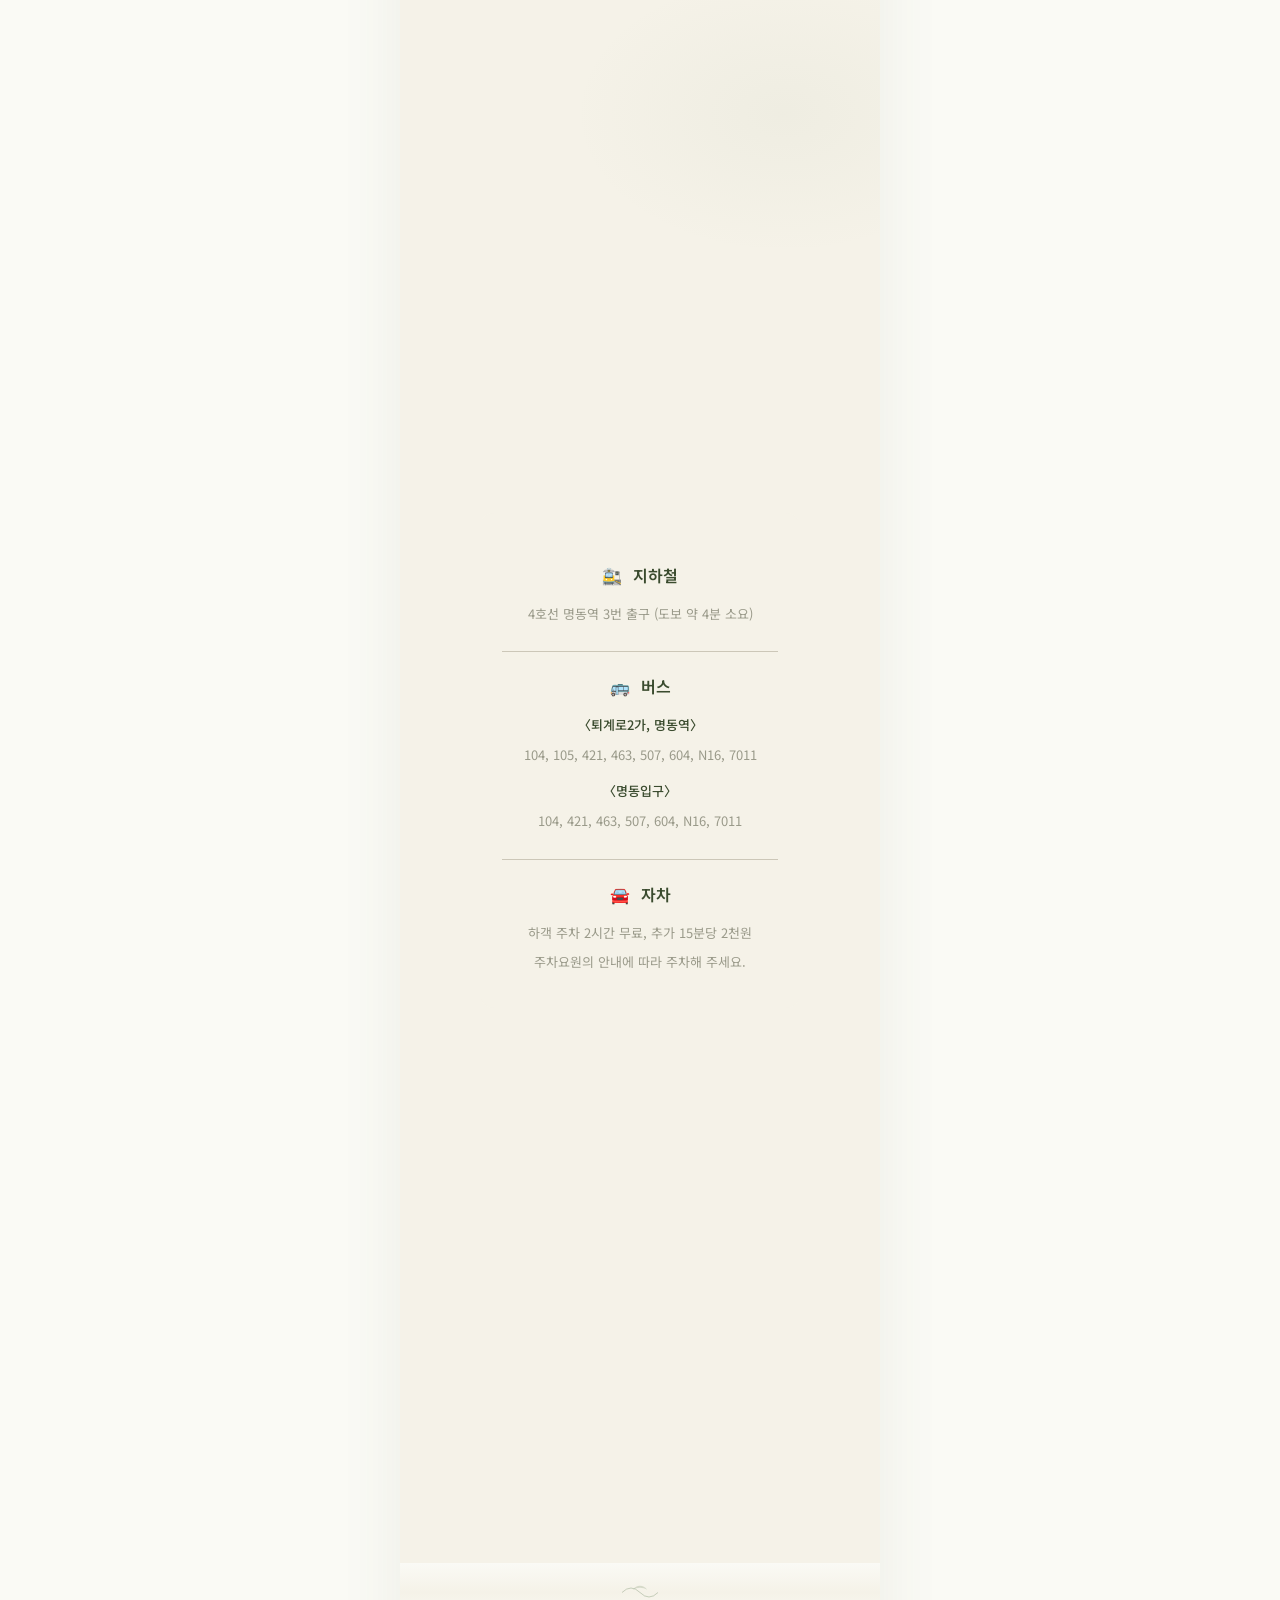
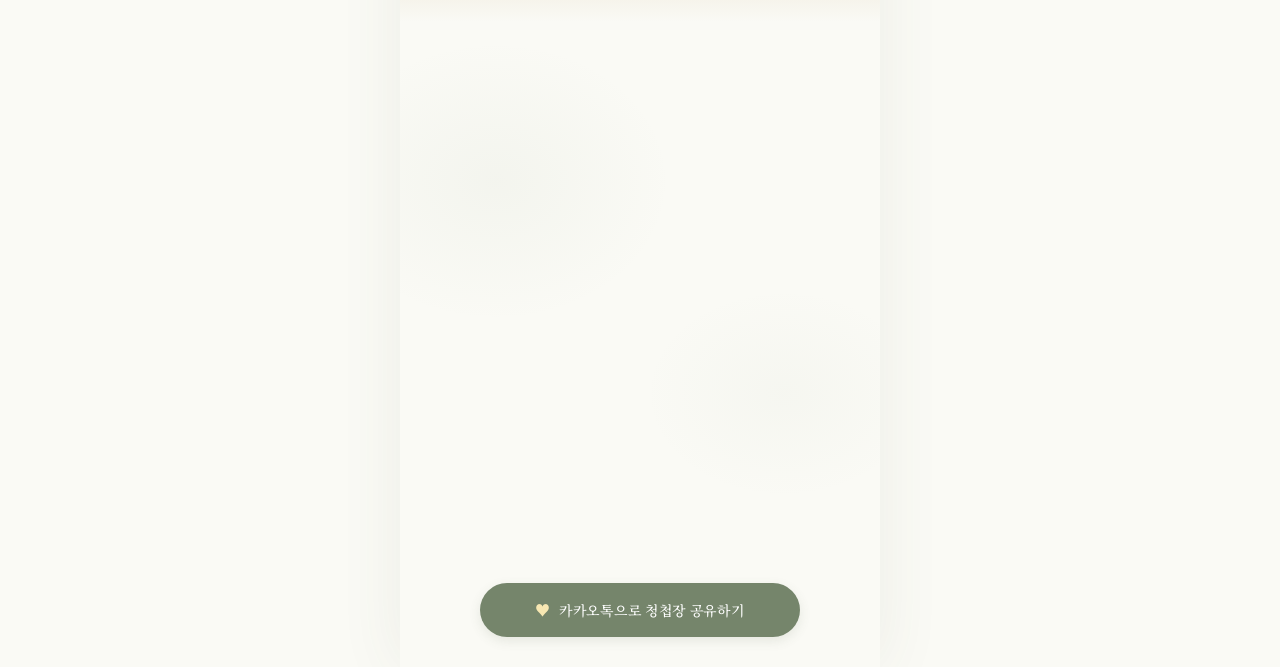
==== commit 2d569618: "Update index.html" ====
--- a/index.html
+++ b/index.html
@@ -4,7 +4,7 @@
   <meta charset="UTF-8">
   <meta name="viewport" content="width=device-width, initial-scale=1.0, viewport-fit=cover">
   <meta name="format-detection" content="telephone=no">
- <meta name="color-scheme" content="only light">
+<meta name="color-scheme" content="light">
 <meta name="supported-color-schemes" content="light">
 
   <!-- Meta / OG tags - config.js 값으로 script에서 동적 설정 -->
@@ -23,7 +23,7 @@
   <link rel="preconnect" href="https://fonts.gstatic.com" crossorigin>
   <link href="https://fonts.googleapis.com/css2?family=Noto+Serif+KR:wght@200;300;400;500;600;700&family=Noto+Sans+KR:wght@300;400;500;600&display=swap" rel="stylesheet">
 
-<link rel="stylesheet" href="styles.css?v=3">
+<link rel="stylesheet" href="styles.css?v=4">
 <script src="config.js"></script>
   
 </head>
--- a/styles.css
+++ b/styles.css
@@ -1321,3 +1321,34 @@
   font-weight: 500;
   color: var(--color-forest-dark);
 }
+
+/* 이미지 원본 색상 유지 */
+img,
+picture,
+video,
+canvas {
+  forced-color-adjust: none;
+  color-scheme: only light;
+}
+
+/* 팝업 색상 유지 */
+#wedding-notice-overlay,
+#wedding-notice-box {
+  color-scheme: only light;
+  forced-color-adjust: none;
+}
+
+#wedding-notice-box h2,
+#wedding-notice-box p {
+  color: #594c40 !important;
+}
+
+#wedding-notice-box .notice-highlight {
+  color: #9c7055 !important;
+}
+
+#wedding-notice-close {
+  background-color: #9c8067 !important;
+  background-image: linear-gradient(#9c8067, #9c8067) !important;
+  color: #ffffff !important;
+}
